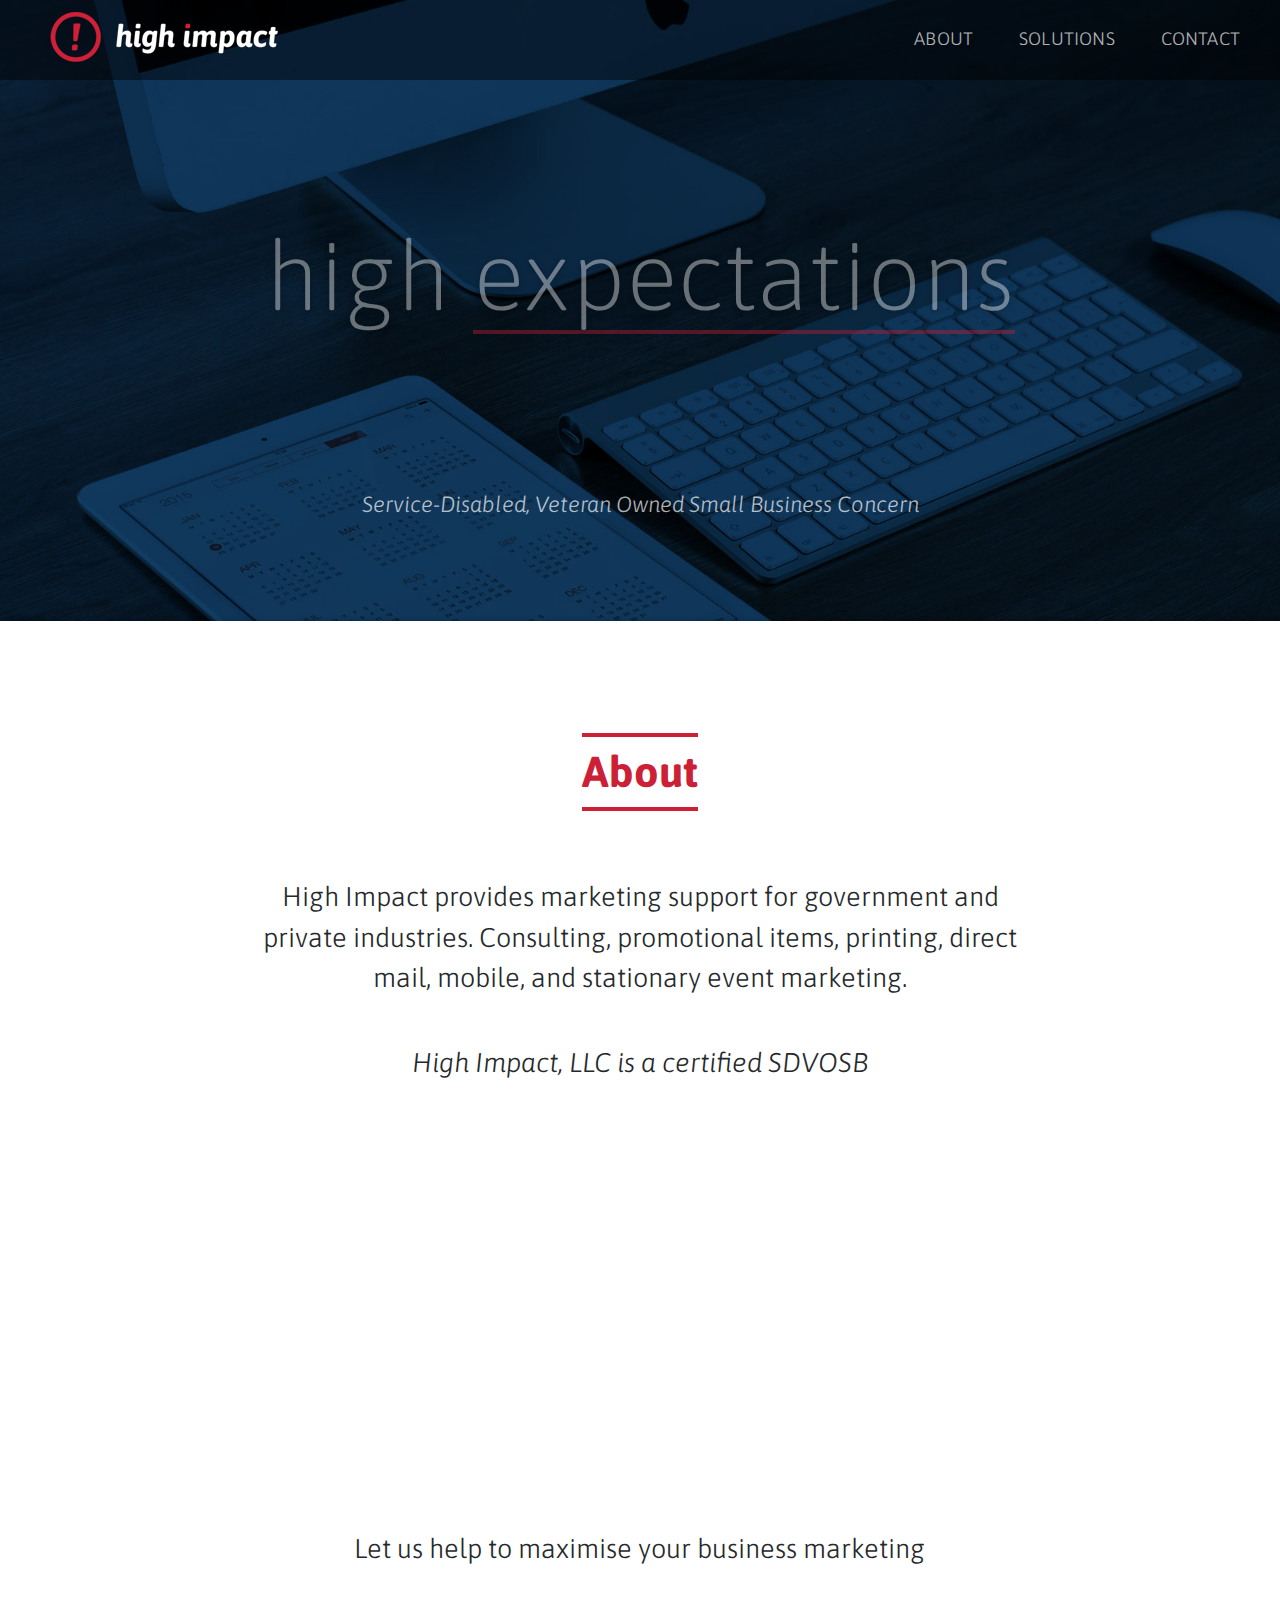
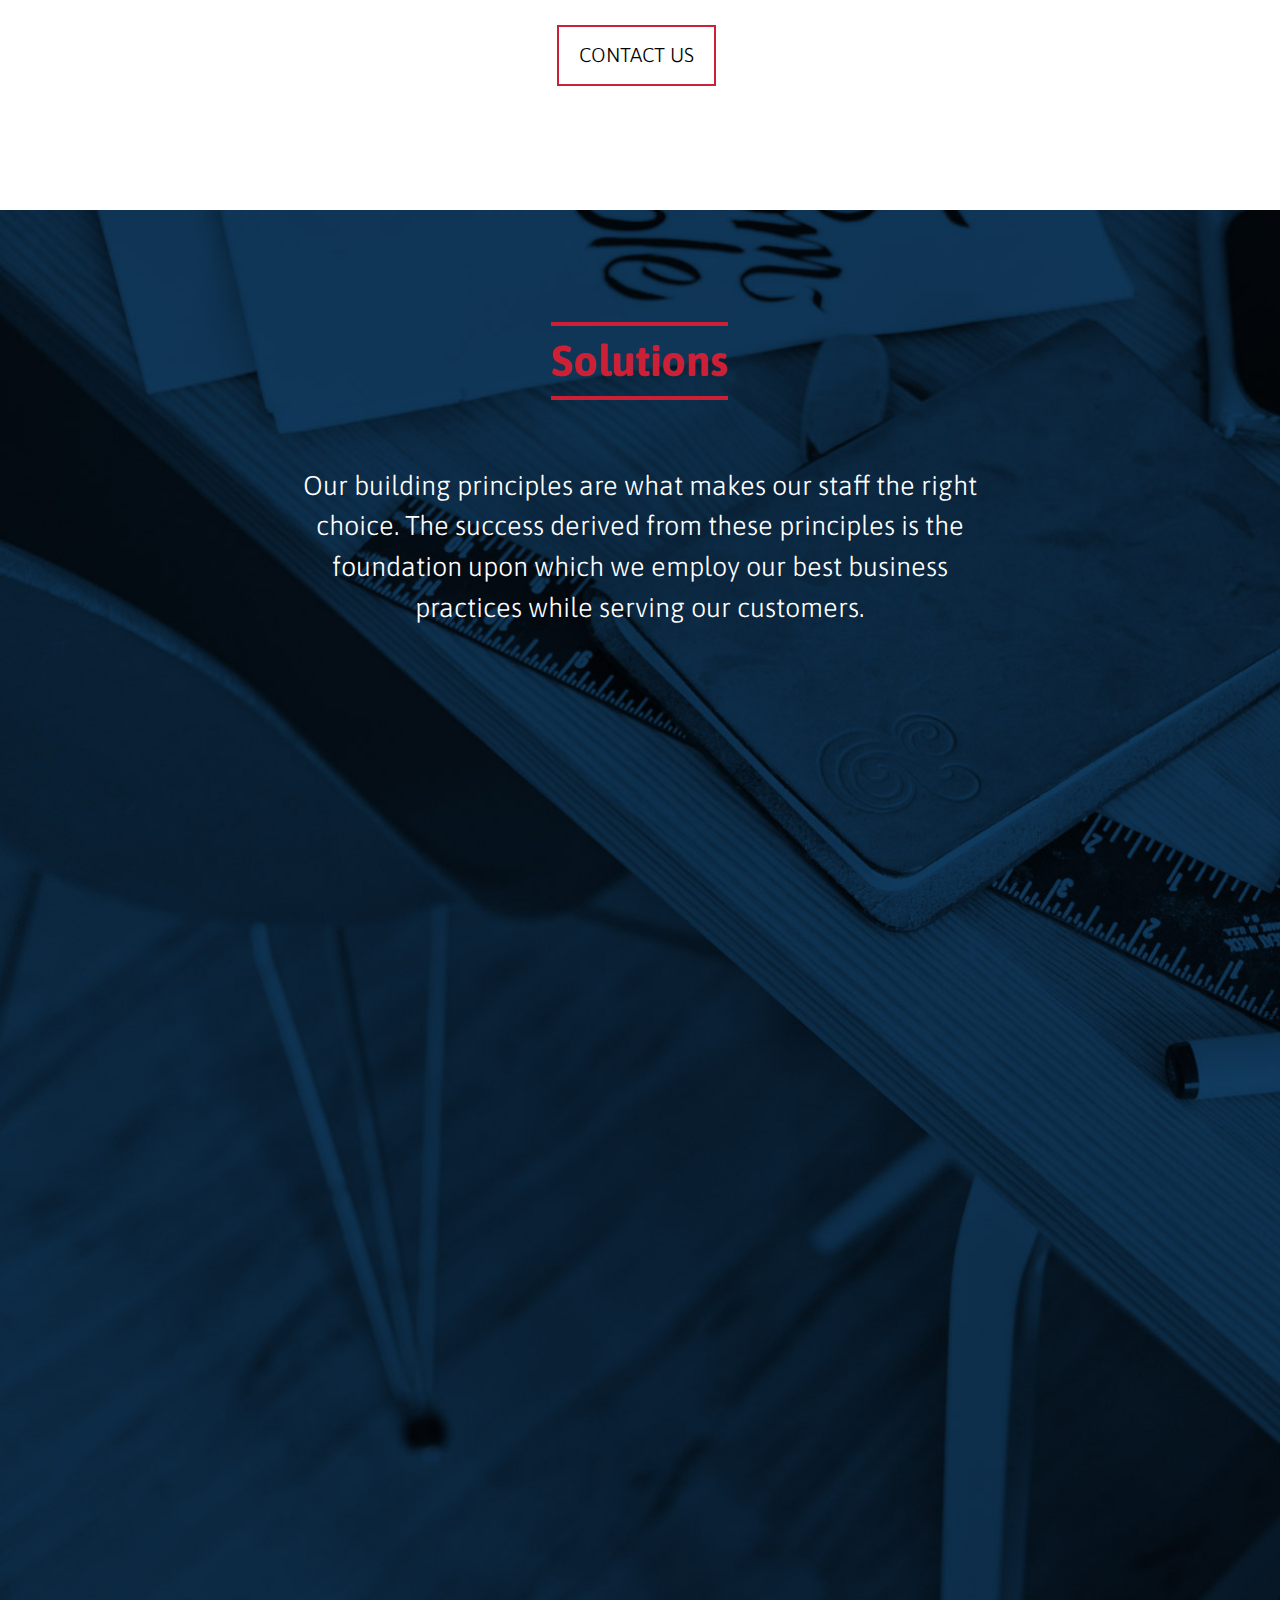
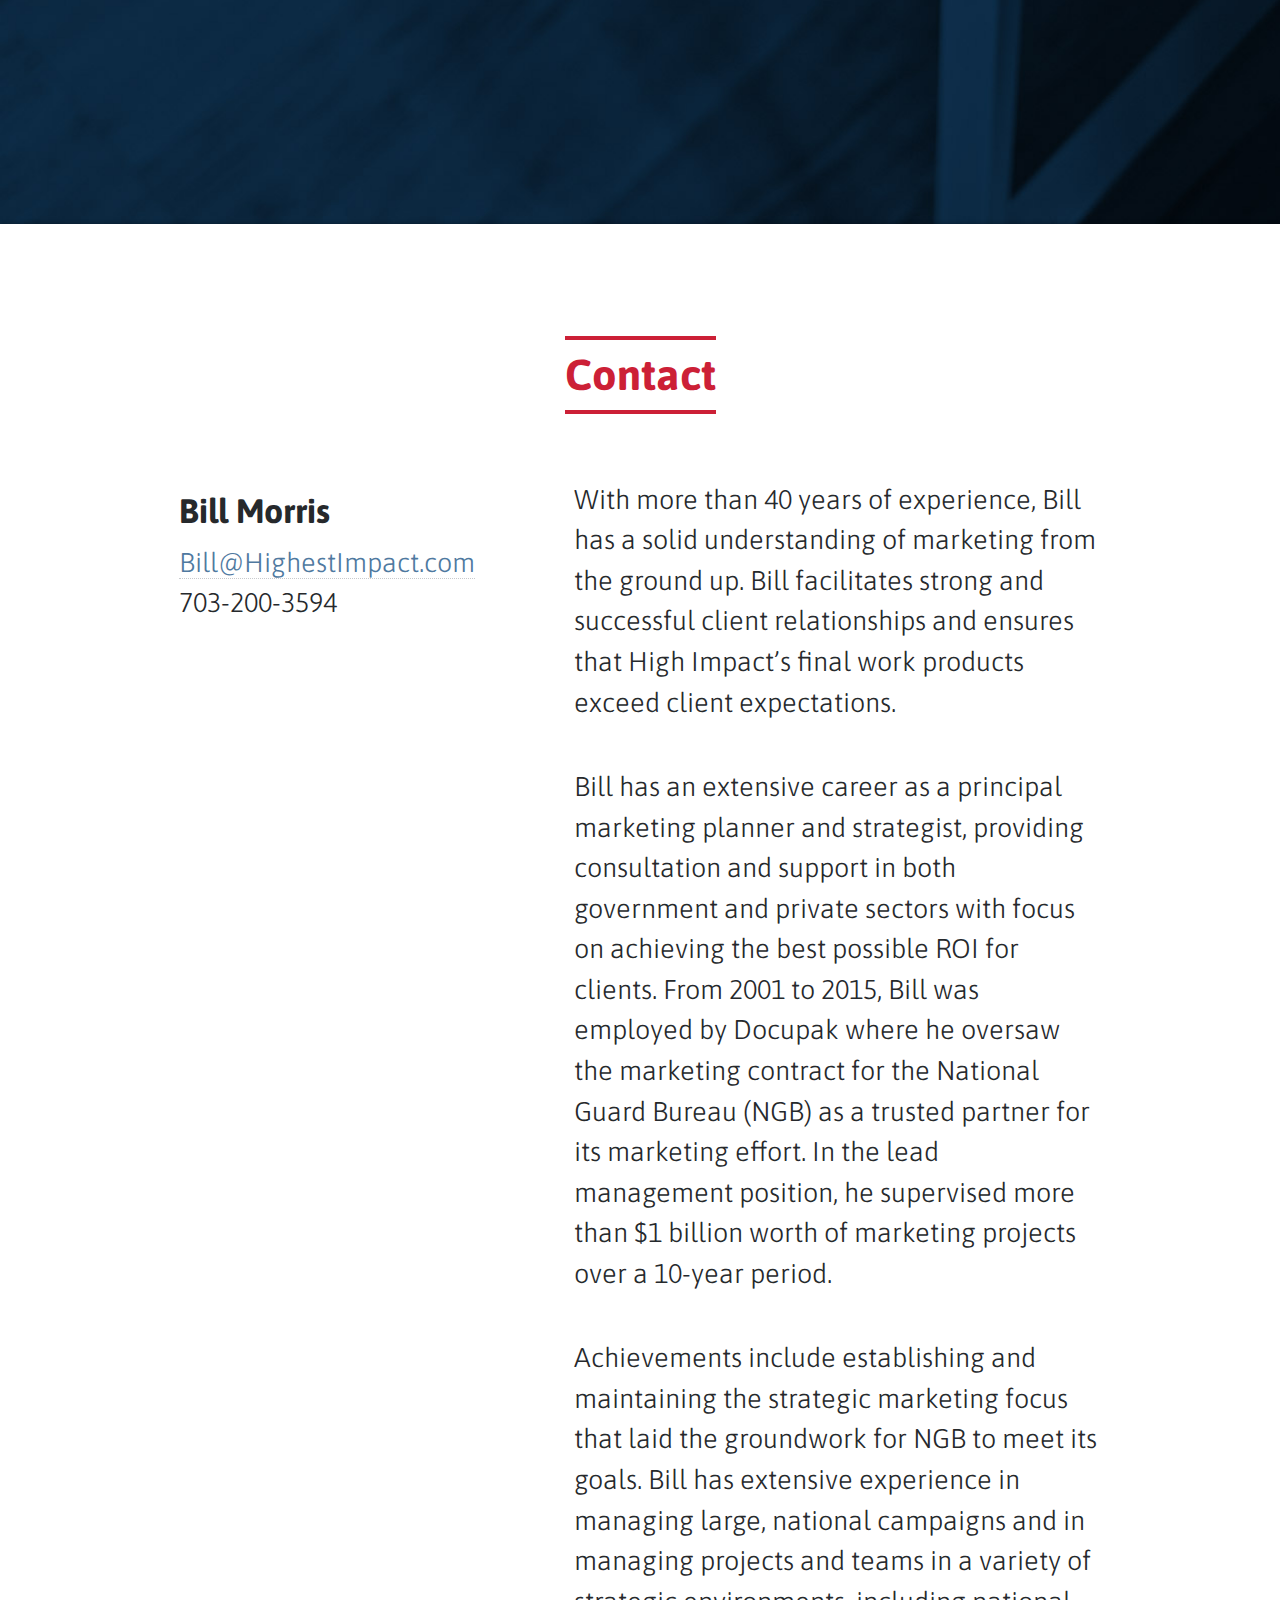
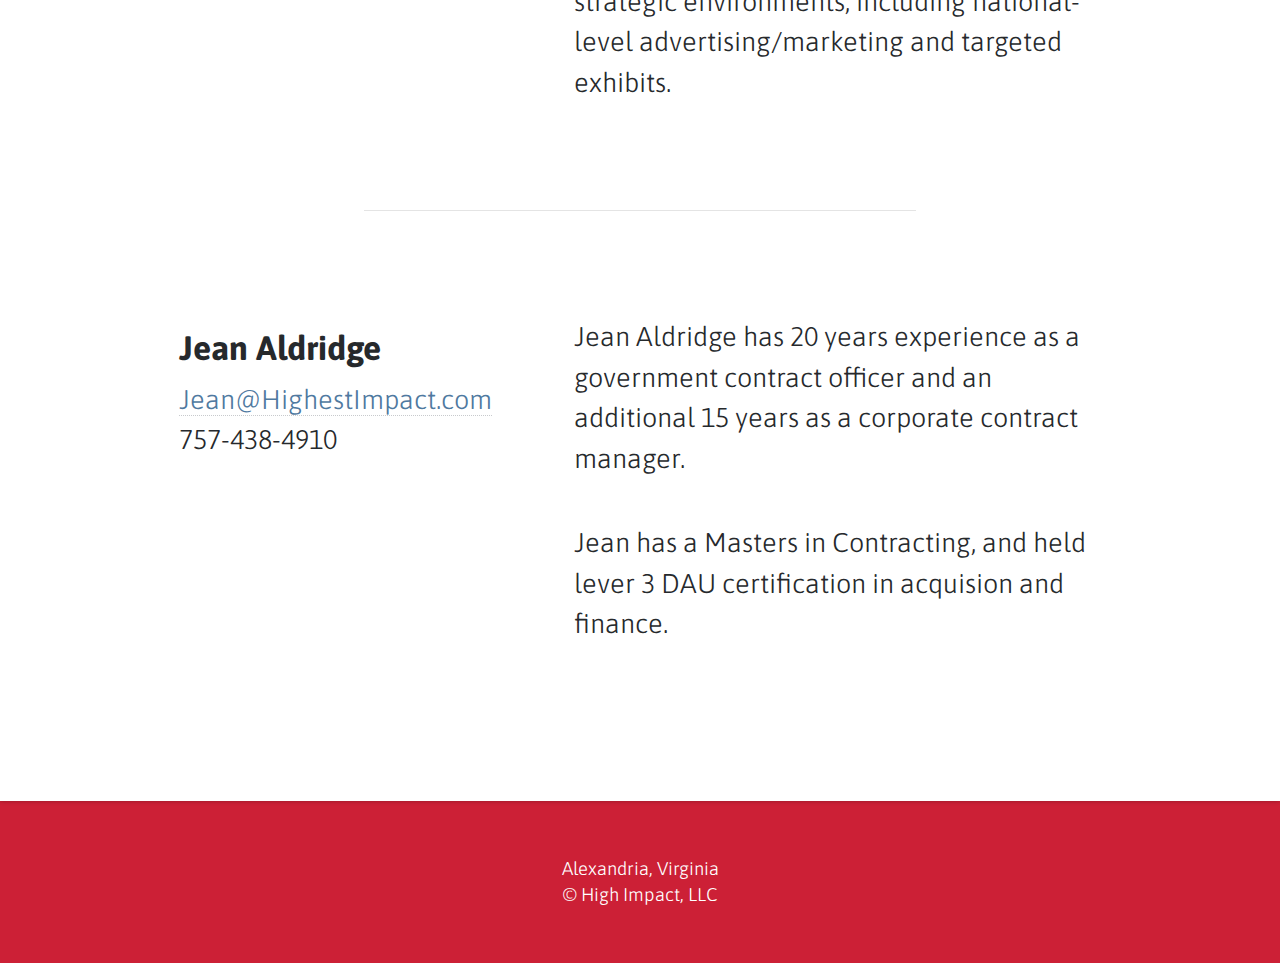
==== index.html @ 3962208c "completed site" ====
<!doctype html>
<!--[if lt IE 8]> <html class="no-js ie7 oldie" lang="en"> <![endif]-->
<!--[if IE 8]>    <html class="no-js ie8 oldie" lang="en"> <![endif]-->
<!--[if IE 9]>    <html class="no-js ie9 oldie" lang="en"> <![endif]-->
<!--[if gt IE 9]><!--> <html class="no-js" lang="en"> <!--<![endif]-->
<head>
	<meta charset="utf-8">
	<meta http-equiv="X-UA-Compatible" content="IE=edge,chrome=1">

	<title>High Impact, LLC</title>
	<meta name="description" content="">
	<meta name="author" content="">
	<meta name="viewport" content="width=device-width,initial-scale=1">

	<link rel="stylesheet" href="css/site.css">
	<link rel="stylesheet" href="http://maxcdn.bootstrapcdn.com/font-awesome/4.3.0/css/font-awesome.min.css">
	<link href='http://fonts.googleapis.com/css?family=Asap:400,400italic,700,700italic' rel='stylesheet' type='text/css'>

   <!--[if lt IE 9]>
   <script type="text/javascript" src="http://html5shim.googlecode.com/svn/trunk/html5.js"></script>
   <![endif]-->
   
</head>


<body class="banner-graphic">


<header class="banner" role="banner">
   <div id="banner-wrap">
	<h1><a href='/' class="logo-hi">High Impact, LLC</a></h1>
	<div id="nav-button"></div>
		<nav class="nav-main">
			<ul id="nav-wrap" class="inline">
            <li><a class="scrollto" href="#about">About</a></li>
            <li><a class="scrollto" href="#solutions">Solutions</a></li>
            <li><a class="scrollto" href="#contact">Contact</a></li>
         </ul>
      </nav>
   </div>
</header>


<section id="body-wrapper" class="bg-pattern">
<section id="homepage-header-image">
<section id="header-image-content" class="body-content center-text">
	<h1 data-sr="over 4.5s">
		<span class="quotes">high <span>expectations</span></span>
		<span class="quotes">high <span>value</span></span>
		<span class="quotes">high <span>quality</span></span>
		<span class="quotes">high <span>impact</span></span>
	</h1>
   <div class="row center-text">
   <h3>Service-Disabled, Veteran Owned Small Business Concern</h3>
</div>
</section>
</section>

<style>
#homepage-header-image {background-image: url("/images/homepage-bg.jpg");height:auto;background-size:cover;position:relative;min-height: 370px;}
.arrow-wrap.homepage {margin: 0 auto;position: absolute;left:0;right:0;top:auto;bottom:-2em;background:#c4634b;}
.homepage .arrow {color:#fff;}
#section-solutions {color:#fff;background:#113d62;background-image: url("/images/solutions-bg.jpg");height:auto;background-size:cover;position:relative;}
.quotes {display:none;width:100%;text-align:center;}
.quotes span {border-bottom:4px solid #cc2036;}
</style>

<section id="section-white">
<section class="body-content" id="about">
<div class="row">
	<div class="col-11 center center-text">
      <div class="row">
         <div class="col-10 center center-text">
            <h2>About</h2>
            <p>High Impact provides marketing support for government and private industries. Consulting, promotional items, printing, direct mail, mobile, and stationary event marketing.</p>
            <p><em>High Impact, LLC is a certified SDVOSB</em></p>
         </div>

         <div class="col-12 center center-text">
            <div class="row" id="homepage-spotlight-container">
               <div class="col-third-big-gutter homepage-spotlight-box"  data-sr="wait 0.2s, ease-in-out 100px">
                     <!--<img src='/images/about-1.jpg' alt='Sourcing' class="m-col-5 m-right" />-->
                     <span class="subhead-headline no-margin">Sourcing</span>
                     <p>Quickly locating the quality products you've come to expect</p>
               </div>
               <div class="col-third-big-gutter homepage-spotlight-box " data-sr="wait 0.4s, ease-in-out 100px">
                     <!--<img src='/images/about-2.jpg' alt='Printing' class="m-col-5 m-right" />-->
                     <span class="subhead-headline no-margin">Printing</span>
                     <p>Meeting your needs, from brochures to billboards, direct mail, and more</p>
               </div>
               <div class="col-third-big-gutter homepage-spotlight-box " data-sr="wait 0.6s, ease-in-out 100px">
                     <!--<img src='/images/about-3.jpg' alt='Education' class="m-col-5 m-right" />-->
                     <span class="subhead-headline no-margin">Education</span>
                     <p>Classroom instruction for leadership, security, public speaking, and more</p>
               </div>
             </div>
         </div>

         <div class="col-9 center center-text">
            <p>Let us help to maximise your business marketing</p>
            <a href='#contact' class="button scrollto">Contact Us</a>
         </div>

      </div>
</div>
</section>
</section>


<section id="section-solutions">
<section class="body-content" id="solutions">
<div class="row">
   <div class="col-11 center center-text">
      <div class="row">
         <div class="col-9 center center-text">
            <h2>Solutions</h2>
            <p>Our building principles are what makes our staff the right choice. The success derived from these principles is the foundation upon which we employ our best business practices while serving our customers.</p>
         </div>

         <div class="col-12 center center-text">
            <div class="row" id="homepage-solutions-container">
               <div class="col-third-big-gutter homepage-solutions-box" data-sr="wait 0.2s, ease-in-out">
                     <i class="fa fa-cogs"></i>
                     <span class="subhead-headline no-margin">Service</span>
                     <p>Committed to delivering the best service to our clients. We combine our energy and creativity to exceed expectations.</p>
               </div>
               <div class="col-third-big-gutter homepage-solutions-box" data-sr="wait 0.2s, ease-in-out">
                     <i class="fa fa-star"></i>
                     <span class="subhead-headline no-margin">Quality</span>
                     <p>As our next building block, High Impact stands behind all products that we deliver. </p>
               </div>
               <div class="col-third-big-gutter homepage-solutions-box" data-sr="wait 0.2s, ease-in-out">
                     <i class="fa fa-clock-o"></i>
                     <span class="subhead-headline no-margin">On Time</span>
                     <p>Timely delivery to our customers is High Impact’s pledge. If it is humanly and physically possible, we’ll get it done.</p>
               </div>
             </div>

            <div class="row" id="homepage-solutions-container">
               <div class="col-third-big-gutter homepage-solutions-box " data-sr="wait 0.2s, ease-in-out">
                     <i class="fa fa-diamond"></i>
                     <span class="subhead-headline no-margin">Value</span>
                     <p>Our customers are our partners, and we base our success on providing value beyond what is expected and demanded.</p>
               </div>
               <div class="col-third-big-gutter homepage-solutions-box " data-sr="wait 0.2s, ease-in-out">
                     <i class="fa fa-check-square-o"></i>
                     <span class="subhead-headline no-margin">Dependability</span>
                     <p>You can count on us to meet your needs professionally and with unwavering quality.</p>
               </div>
               <div class="col-third-big-gutter homepage-solutions-box " data-sr="wait 0.2s, ease-in-out">
                     <i class="fa fa-lock"></i>
                     <span class="subhead-headline no-margin">Trust</span>
                     <p>We can be trusted to get the job done right and to add value to each product.</p>
               </div>
             </div>
         </div>

      </div>
</div>
</section>
</section>



<section id="section-white">
<section class="body-content" id="contact">
<div class="row">
   <div class="col-11 center">
      <div class='row'>
            <div class="col-12 center-text"><h2 class=" center-text">Contact</h2></div>
      </div>
      <div class="row">
         <div class="col-5">
            <p><h3>Bill Morris</h3><br>
            <a href='mailto:Bill@HighestImpact.com'>Bill@HighestImpact.com</a><br>
            703-200-3594</p>
         </div>
         <div class="col-7">
            <p>With more than 40 years of experience, Bill has a solid understanding of marketing from the ground up. Bill facilitates strong and successful client relationships and ensures that High Impact’s final work products exceed client expectations.</p>

            <p>Bill has an extensive career as a principal marketing planner and strategist, providing consultation and support in both government and private sectors with focus on achieving the best possible ROI for clients. From 2001 to 2015, Bill was employed by Docupak where he oversaw the marketing contract for the National Guard Bureau (NGB) as a trusted partner for its marketing effort. In the lead management position, he supervised more than $1 billion worth of marketing projects over a 10-year period. </p>

            <p>Achievements include establishing and maintaining the strategic marketing focus that laid the groundwork for NGB to meet its goals. Bill has extensive experience in managing large, national campaigns and in managing projects and teams in a variety of strategic environments, including national-level advertising/marketing and targeted exhibits.</p>

         </div>
      </div>
	  <hr class="grey">
      <div class="row">
         <div class="col-5">
            <p><h3>Jean Aldridge</h3><br>
            <a href='mailto:Jean@HighestImpact.com'>Jean@HighestImpact.com</a><br>
            757-438-4910</p>
         </div>
         <div class="col-7">
            <p>Jean Aldridge has 20 years experience as a government contract officer and an additional 15 years as a corporate contract manager.  

            <p>Jean has a Masters in Contracting, and held lever 3 DAU certification in acquision and finance.</p>

         </div>
      </div>

</div>
</section>
</section>



<footer>
<div class="footer-content">

<div class="row">
	<div class='col-12 center center-text'>
		Alexandria, Virginia<br>&copy; High Impact, LLC
	</div>
</div>

</div>
</footer>

<noscript>
   <div class='blue-box'>For the best experience, please enable javascript.</div>
</noscript>

<script src="//ajax.googleapis.com/ajax/libs/jquery/2.1.0/jquery.min.js"></script>
<script type="text/javascript" src="scripts/global.js"></script>
<script type="text/javascript" src="scripts/scrollReveal.min.js"></script>


<!--[if lt IE 9]>
<script type="text/javascript" src="scripts/matchMedia-IE9.js"></script>
<![endif]-->

<script type="text/javascript">
var config = {reset:  false,vFactor: 0.6}
window.sr = new scrollReveal(config);

$.fn.setAllToMaxHeight = function(){
return this.height( Math.max.apply(this, $.map( this , function(e){ return $(e).height() }) ) );}

$(document).ready(function(){

	//if($(window).width() > 800){

		$(window).load(function() {
			$('#homepage-spotlight-container > .homepage-spotlight-box').setAllToMaxHeight();
			$('#homepage-solutions-container > .homepage-solutions-box').setAllToMaxHeight();
		});

		$(window).resize(function() {
			$('#homepage-spotlight-container > .homepage-spotlight-box').css('height','auto');
			$('#homepage-spotlight-container > .homepage-solutions-box').css('height','auto');
			$('#homepage-spotlight-container > .homepage-spotlight-box').setAllToMaxHeight();
			$('#homepage-solutions-container > .homepage-solutions-box').setAllToMaxHeight();
		});
	//};


});
(function() {

var quotes = $(".quotes");
var quoteIndex = -1;

function showNextQuote() {
    ++quoteIndex;
    quotes.eq(quoteIndex % quotes.length)
        .fadeIn(2000).css("display","inline-block")
        .delay(2000)
        .fadeOut(2000, showNextQuote);
}

showNextQuote();

})();
</script>

</body></html>
---- css/site.css ----
@charset "UTF-8";
/*! normalize.css v3.0.2 | MIT License | git.io/normalize */
/** 1. Set default font family to sans-serif. 2. Prevent iOS text size adjust after orientation change, without disabling user zoom. */
html { font-family: 'Asap',helvetica, sans-serif; /* 1 */ -ms-text-size-adjust: 100%; /* 2 */ -webkit-text-size-adjust: 100%; /* 2 */ font-size: 1em; line-height: 1.625em; font-weight: 300; color: #26292C; -webkit-font-smoothing: antialiased; }

/** Remove default margin. */
body { margin: 0; background: #FFF; overflow-x: hidden; }

/* HTML5 display definitions ========================================================================== */
/** Correct `block` display not defined for any HTML5 element in IE 8/9. Correct `block` display not defined for `details` or `summary` in IE 10/11 and Firefox. Correct `block` display not defined for `main` in IE 11. */
article, aside, details, figcaption, figure, footer, header, hgroup, main, menu, nav, section, summary { display: block; }

/** 1. Correct `inline-block` display not defined in IE 8/9. 2. Normalize vertical alignment of `progress` in Chrome, Firefox, and Opera. */
audio, canvas, progress, video { display: inline-block; /* 1 */ vertical-align: baseline; /* 2 */ }

/** Prevent modern browsers from displaying `audio` without controls. Remove excess height in iOS 5 devices. */
audio:not([controls]) { display: none; height: 0; }

/** Address `[hidden]` styling not present in IE 8/9/10. Hide the `template` element in IE 8/9/11, Safari, and Firefox < 22. */
[hidden], template { display: none; }

/* Links ========================================================================== */
/** Remove the gray background color from active links in IE 10. */
a { background-color: transparent; }

/** Improve readability when focused and also mouse hovered in all browsers. */
a:active, a:hover { outline: 0; }

/* Text-level semantics ========================================================================== */
/** Address styling not present in IE 8/9/10/11, Safari, and Chrome. */
abbr[title] { border-bottom: 1px dotted; }

/** Address style set to `bolder` in Firefox 4+, Safari, and Chrome. */
b, strong { font-weight: bold; }

/** Address styling not present in Safari and Chrome. */
dfn { font-style: italic; }

/** Address variable `h1` font-size and margin within `section` and `article` contexts in Firefox 4+, Safari, and Chrome. */
h1 { font-size: 2em; margin: 0.67em 0; }

/** Address styling not present in IE 8/9. */
mark { background: #ff0; color: #000; }

/** Address inconsistent and variable font size in all browsers. */
small { font-size: 80%; }

/** Prevent `sub` and `sup` affecting `line-height` in all browsers. */
sub, sup { font-size: 75%; line-height: 0; position: relative; vertical-align: baseline; }

sup { top: -0.5em; }

sub { bottom: -0.25em; }

/* Embedded content ========================================================================== */
/** Remove border when inside `a` element in IE 8/9/10. */
img { border: 0; }

/** Correct overflow not hidden in IE 9/10/11. */
svg:not(:root) { overflow: hidden; }

/* Grouping content ========================================================================== */
/** Address margin not present in IE 8/9 and Safari. */
figure { margin: 1em 40px; }

/** Address differences between Firefox and other browsers. */
hr { -moz-box-sizing: content-box; box-sizing: content-box; height: 0; }

/** Contain overflow in all browsers. */
pre { overflow: auto; }

/** Address odd `em`-unit font size rendering in all browsers. */
code, kbd, pre, samp { font-family: monospace, monospace; font-size: 1em; }

/* Forms ========================================================================== */
/** Known limitation: by default, Chrome and Safari on OS X allow very limited styling of `select`, unless a `border` property is set. */
/** 1. Correct color not being inherited. Known issue: affects color of disabled elements. 2. Correct font properties not being inherited. 3. Address margins set differently in Firefox 4+, Safari, and Chrome. */
button, input, optgroup, select, textarea { color: inherit; /* 1 */ font: inherit; /* 2 */ margin: 0; /* 3 */ }

/** Address `overflow` set to `hidden` in IE 8/9/10/11. */
button { overflow: visible; }

/** Address inconsistent `text-transform` inheritance for `button` and `select`. All other form control elements do not inherit `text-transform` values. Correct `button` style inheritance in Firefox, IE 8/9/10/11, and Opera. Correct `select` style inheritance in Firefox. */
button, select { text-transform: none; }

/** 1. Avoid the WebKit bug in Android 4.0.* where (2) destroys native `audio` and `video` controls. 2. Correct inability to style clickable `input` types in iOS. 3. Improve usability and consistency of cursor style between image-type `input` and others. */
button, html input[type="button"], input[type="reset"], input[type="submit"] { -webkit-appearance: button; /* 2 */ cursor: pointer; /* 3 */ }

/** Re-set default cursor for disabled elements. */
button[disabled], html input[disabled] { cursor: default; }

/** Remove inner padding and border in Firefox 4+. */
button::-moz-focus-inner, input::-moz-focus-inner { border: 0; padding: 0; }

/** Address Firefox 4+ setting `line-height` on `input` using `!important` in the UA stylesheet. */
input { line-height: normal; }

/** It's recommended that you don't attempt to style these elements. Firefox's implementation doesn't respect box-sizing, padding, or width.  1. Address box sizing set to `content-box` in IE 8/9/10. 2. Remove excess padding in IE 8/9/10. */
input[type="checkbox"], input[type="radio"] { box-sizing: border-box; /* 1 */ padding: 0; /* 2 */ }

/** Fix the cursor style for Chrome's increment/decrement buttons. For certain `font-size` values of the `input`, it causes the cursor style of the decrement button to change from `default` to `text`. */
input[type="number"]::-webkit-inner-spin-button, input[type="number"]::-webkit-outer-spin-button { height: auto; }

/** 1. Address `appearance` set to `searchfield` in Safari and Chrome. 2. Address `box-sizing` set to `border-box` in Safari and Chrome (include `-moz` to future-proof). */
input[type="search"] { -webkit-appearance: textfield; /* 1 */ -moz-box-sizing: content-box; -webkit-box-sizing: content-box; /* 2 */ box-sizing: content-box; }

/** Remove inner padding and search cancel button in Safari and Chrome on OS X. Safari (but not Chrome) clips the cancel button when the search input has padding (and `textfield` appearance). */
input[type="search"]::-webkit-search-cancel-button, input[type="search"]::-webkit-search-decoration { -webkit-appearance: none; }

/** Define consistent border, margin, and padding. */
fieldset { border: 1px solid #c0c0c0; margin: 0 2px; padding: 0.35em 0.625em 0.75em; }

/** 1. Correct `color` not being inherited in IE 8/9/10/11. 2. Remove padding so people aren't caught out if they zero out fieldsets. */
legend { border: 0; /* 1 */ padding: 0; /* 2 */ }

/** Remove default vertical scrollbar in IE 8/9/10/11. */
textarea { overflow: auto; }

/** Don't inherit the `font-weight` (applied by a rule above). NOTE: the default cannot safely be changed in Chrome and Safari on OS X. */
optgroup { font-weight: bold; }

/* Tables ========================================================================== */
/** Remove most spacing between table cells. */
table { border-collapse: collapse; border-spacing: 0; }

td, th { padding: 0; text-align: left; }

a { color: #4F79A0; outline: 0 none; text-decoration: none; transition: all 0.25s ease-in-out 0s; }

h1 { font-size: 3.625em; font-weight: 300; line-height: 1.155555556em; margin-top: 0.28888889em; margin-bottom: 0.28888889em; }

h2 { font-size: 2.188em; line-height: 1.019607844em; margin-top: 1.01960784em; margin-bottom: 0.50980392em; font-weight: 300; }

h3 { font-size: 1.45em; line-height: 1.857142858em; margin-top: 0.92857143em; margin-bottom: 0.92857143em; }

h4 { font-size: 1.25em; line-height: 1.857142858em; margin-top: 0.92857143em; margin-bottom: 0.92857143em; }

p, ul, ol, pre, table, blockquote { margin-top: 1.625em; margin-bottom: 1.625em; }

/* Sanitation */
hr { border: 1px solid; margin: -1px 0; }

ul ul, ol ol, ul ol, ol ul { margin-top: 0; margin-bottom: 0; }

b, strong, em, small, code { line-height: 1; }

sup, sub { vertical-align: baseline; position: relative; top: -0.4em; }

sub { top: 0.4em; }

img { width: 100%; }

/* Grid System ===========
 margin = 20/7 = 2.8571% column = 40/7 = 5.7142%
*/
* { -webkit-box-sizing: border-box; -moz-box-sizing: border-box; box-sizing: border-box; }

*:before, *:after { -webkit-box-sizing: border-box; -moz-box-sizing: border-box; box-sizing: border-box; }

.wrap { font-size: 0; }

.wrap > * { position: relative; min-height: 1px; vertical-align: top; font-size: 1rem; }

/* Clearfix ========
*/
.row { *zoom: 1; }

.row:before, .row:after { display: table; content: " "; }

.row:after { clear: both; }

.wrap { margin: 0 auto; width: 96%; }

/*For testing only*/
@media only screen and (min-width: 768px) { .wrap { max-width: 1140px; }
  [class*="col-"] { position: relative; float: left; margin-left: 2.8571%; min-height: 1px; }
  [class*="col-"]:first-child { margin-left: 0; }
  .row .m-row [class*="col-"]:first-child { margin-left: 2.8571%; }
  .m-row:first-child [class*="col-"]:first-child { margin-left: 0; }
  .col-1 { width: 5.7142%; *width: 5.6491%; }
  .col-2 { width: 14.2857%; *width: 14.2206%; }
  .col-3 { width: 22.8571%; *width: 22.792%; }
  .col-4 { width: 31.4285%; *width: 31.3634%; }
  .col-5 { width: 40%; *width: 39.9349%; }
  .col-6 { width: 48.5714%; *width: 48.5063%; }
  .col-7 { width: 57.1428%; *width: 57.0777%; }
  .col-8 { width: 65.7142%; *width: 65.6491%; }
  .col-9 { width: 74.2857%; *width: 74.2206%; }
  .col-10 { width: 82.8571%; *width: 82.792%; }
  .col-11 { width: 91.4285%; *width: 91.3634%; }
  .col-12 { width: 100%; *width: 99.9349%; }
  /* .col-13 can only be used with .left-[1,2,3] or .right-[1,2,3] .col-14 can only be used with .left-[2,3] or .right-[2,3] .col-15 can only be used with .left-3 or .right-3 */
  .col-13 { width: 108.5714%; *width: 108.5063%; }
  .col-14 { width: 117.1428%; *width: 117.0777%; }
  .col-15 { width: 125.7142%; *width: 125.6491%; }
  .col-1 > .left-1 { margin-left: -150%; }
  .col-1 > .right-1 { margin-right: -150%; }
  .col-2 > .left-1 { margin-left: -60%; }
  .col-2 > .right-1 { margin-right: -60%; }
  .col-3 > .left-1 { margin-left: -37.5%; }
  .col-3 > .right-1 { margin-right: -37.5%; }
  .col-4 > .left-1 { margin-left: -27.2727%; }
  .col-4 > .right-1 { margin-right: -27.2727%; }
  .col-5 > .left-1 { margin-left: -21.4285%; }
  .col-5 > .right-1 { margin-right: -21.4285%; }
  .col-6 > .left-1 { margin-left: -17.6470%; }
  .col-6 > .right-1 { margin-right: -17.6470%; }
  .col-7 > .left-1 { margin-left: -15%; }
  .col-7 > .right-1 { margin-right: -15%; }
  .col-8 > .left-1 { margin-left: -13.0434%; }
  .col-8 > .right-1 { margin-right: -13.0434%; }
  .col-9 > .left-1 { margin-left: -11.5384%; }
  .col-9 > .right-1 { margin-right: -11.5384%; }
  .col-10 > .left-1 { margin-left: -10.3448%; }
  .col-10 > .right-1 { margin-right: -10.3448%; }
  .col-11 > .left-1 { margin-left: -9.375%; }
  .col-11 > .right-1 { margin-right: -9.375%; }
  .col-1 > .left-2 { margin-left: -300%; }
  .col-1 > .right-2 { margin-right: -300%; }
  .col-2 > .left-2 { margin-left: -120%; }
  .col-2 > .right-2 { margin-right: -120%; }
  .col-3 > .left-2 { margin-left: -75%; }
  .col-3 > .right-2 { margin-right: -75%; }
  .col-4 > .left-2 { margin-left: -54.5454%; }
  .col-4 > .right-2 { margin-right: -54.5454%; }
  .col-5 > .left-2 { margin-left: -42.8571%; }
  .col-5 > .right-2 { margin-right: -42.8571%; }
  .col-6 > .left-2 { margin-left: -35.2941%; }
  .col-6 > .right-2 { margin-right: -35.2941%; }
  .col-7 > .left-2 { margin-left: -30%; }
  .col-7 > .right-2 { margin-right: -30%; }
  .col-8 > .left-2 { margin-left: -26.0869%; }
  .col-8 > .right-2 { margin-right: -26.0869%; }
  .col-9 > .left-2 { margin-left: -23.0769%; }
  .col-9 > .right-2 { margin-right: -23.0769%; }
  .col-10 > .left-2 { margin-left: -20.6896%; }
  .col-10 > .right-2 { margin-right: -20.6896%; }
  .col-1 > .left-3 { margin-left: -450%; }
  .col-1 > .right-3 { margin-right: -450%; }
  .col-2 > .left-3 { margin-left: -180%; }
  .col-2 > .right-3 { margin-right: -180%; }
  .col-3 > .left-3 { margin-left: -112.5%; }
  .col-3 > .right-3 { margin-right: -112.5%; }
  .col-4 > .left-3 { margin-left: -81.8181%; }
  .col-4 > .right-3 { margin-right: -81.8181%; }
  .col-5 > .left-3 { margin-left: -64.2857%; }
  .col-5 > .right-3 { margin-right: -64.2857%; }
  .col-6 > .left-3 { margin-left: -52.9411%; }
  .col-6 > .right-3 { margin-right: -52.9411%; }
  .col-7 > .left-3 { margin-left: -45%; }
  .col-7 > .right-3 { margin-right: -45%; }
  .col-8 > .left-3 { margin-left: -39.1304%; }
  .col-8 > .right-3 { margin-right: -39.1304%; }
  .col-9 > .left-3 { margin-left: -34.6153%; }
  .col-9 > .right-3 { margin-right: -34.6153%; }
  .left-0 { margin-left: 0; }
  /* do not condense to [class*="left-"] */
  .left-0, .left-1, .left-2, .left-3 { margin-right: 2.8571%; }
  /* do not condense to [class*="right-"] */
  .right-0, .right-1, .right-2, .right-3 { float: right; margin-left: 2.8571% !important; }
  .offset-1 { margin-left: 11.4286%; *margin-left: 11.3635%; }
  .offset-2 { margin-left: 20%; *margin-left: 19.9349%; }
  .offset-3 { margin-left: 28.5714%; *margin-left: 28.5063%; }
  .offset-4 { margin-left: 37.1429%; *margin-left: 37.0778%; }
  .offset-5 { margin-left: 45.7143%; *margin-left: 45.6492%; }
  .offset-6 { margin-left: 54.2857%; *margin-left: 54.2206%; }
  .offset-7 { margin-left: 62.8571%; *margin-left: 62.7920%; }
  .offset-8 { margin-left: 71.4286%; *margin-left: 71.3635%; }
  .offset-9 { margin-left: 80%; *margin-left: 79.9349%; }
  .offset-10 { margin-left: 88.5714%; *margin-left: 88.5063%; }
  .offset-1:first-child { margin-left: 8.5714%; *margin-left: 8.5063%; }
  .offset-2:first-child { margin-left: 17.1429%; *margin-left: 17.0778%; }
  .offset-3:first-child { margin-left: 25.7143%; *margin-left: 25.6492%; }
  .offset-4:first-child { margin-left: 34.2857%; *margin-left: 34.2206%; }
  .offset-5:first-child { margin-left: 42.8571%; *margin-left: 42.7920%; }
  .offset-6:first-child { margin-left: 51.4286%; *margin-left: 51.3635%; }
  .offset-7:first-child { margin-left: 60%; *margin-left: 59.9349%; }
  .offset-8:first-child { margin-left: 68.5714%; *margin-left: 68.5063%; }
  .offset-9:first-child { margin-left: 77.1429%; *margin-left: 77.0778%; }
  .offset-10:first-child { margin-left: 85.7143%; *margin-left: 85.6492%; }
  .offset-11:first-child { margin-left: 94.2857%; *margin-left: 94.2206%; }
  .hide-col { display: none; }
  .hide-col:first-child + [class*="col-"] { margin-left: 0; }
  .hide-col:first-child + .hide-col + [class*="col-"] { margin-left: 0; }
  [class*="col-"].center { display: block; float: none; margin-right: auto; margin-left: auto !important; }
  .col-third-big-gutter { margin-left: 5%; width: 30%; }
  .col-two-third-big-gutter { margin-left: 5%; width: 65%; }
  .col-half-big-gutter { margin-left: 5%; width: 47%; }
  /*For testing only*/ }
@media only screen and (min-width: 768px) and (max-width: 990px) { [class*="t-col-"] { position: relative; float: left; margin-left: 2.8571%; min-height: 1px; }
  .t-row { *zoom: 1; }
  .t-row:before, .t-row:after { display: table; content: " "; }
  .t-row:after { clear: both; }
  .t-row .row { *zoom: normal; }
  .t-row .row:before, .t-row .row:after { content: none; }
  [class*="t-col-"]:first-child { margin-left: 0; }
  .t-row .row [class*="t-col-"]:first-child { margin-left: 2.8571%; }
  .row:first-child [class*="t-col-"]:first-child { margin-left: 0; }
  .t-col-1 { width: 5.7142%; }
  .t-col-2 { width: 14.2857%; }
  .t-col-3 { width: 22.8571%; }
  .t-col-4 { width: 31.4285%; }
  .t-col-5 { width: 40%; }
  .t-col-6 { width: 48.5714%; }
  .t-col-7 { width: 57.1428%; }
  .t-col-8 { width: 65.7142%; }
  .t-col-9 { width: 74.2857%; }
  .t-col-10 { width: 82.8571%; }
  .t-col-11 { width: 91.4285%; }
  .t-col-12 { width: 100%; }
  .t-offset-1 { margin-left: 11.4286%; }
  .t-offset-2 { margin-left: 20%; }
  .t-offset-3 { margin-left: 28.5714%; }
  .t-offset-4 { margin-left: 37.1429%; }
  .t-offset-5 { margin-left: 45.7143%; }
  .t-offset-6 { margin-left: 54.2857%; }
  .t-offset-7 { margin-left: 62.8571%; }
  .t-offset-8 { margin-left: 71.4286%; }
  .t-offset-9 { margin-left: 80%; }
  .t-offset-10 { margin-left: 88.5714%; }
  .t-offset-1:first-child { margin-left: 8.5714%; }
  .t-offset-2:first-child { margin-left: 17.1429%; }
  .t-offset-3:first-child { margin-left: 25.7143%; }
  .t-offset-4:first-child { margin-left: 34.2857%; }
  .t-offset-5:first-child { margin-left: 42.8571%; }
  .t-offset-6:first-child { margin-left: 51.4286%; }
  .t-offset-7:first-child { margin-left: 60%; }
  .t-offset-8:first-child { margin-left: 68.5714%; }
  .t-offset-9:first-child { margin-left: 77.1429%; }
  .t-offset-10:first-child { margin-left: 85.7143%; }
  .t-offset-11:first-child { margin-left: 94.2857%; }
  [class*="t-left"] { margin-right: 2.8571%; margin-left: 0; }
  [class*="t-right"] { float: right; margin-left: 2.8571% !important; }
  .hide-t-col { display: none; }
  .hide-t-col:first-child + [class*="t-col-"] { margin-left: 0; }
  .hide-t-col:first-child + .hide-t-col + [class*="t-col-"] { margin-left: 0; }
  [class*="t-col-"].t-center { display: block; float: none; margin-right: auto; margin-left: auto !important; } }
@media only screen and (max-width: 767px) { /* Typography for mobile   If you want the same font size on mobile & desktop you can delete everything from here...  */
  body { font-size: 75%; line-height: 1.5715; }
  .no-break, .indent, p, pre, dl, menu, ol, ul, address, blockquote, figure, table, table caption { margin-bottom: 1.5715em; }
  h1, .h1 { font-size: 2.5715em; line-height: 1.2223em; }
  h2, .h2 { font-size: 2.1429em; line-height: 1.3em; margin-bottom: 0.7334em; }
  h3, .h3 { font-size: 1.5em; margin-bottom: 1.0477em; line-height: 1.5477em; }
  h4, .h4 { font-size: 1.2143em; margin-bottom: 1.2942em; line-height: 1.2942em; }
  h5, .h5 { font-size: 0.8572em; margin-bottom: 1.8334em; line-height: 1.8334em; }
  h6, .h6 { font-size: 0.7143em; line-height: 1.1em; margin-bottom: 1.1em; }
  .fineprint { font-size: 0.5715em; line-height: 1.375em; margin-bottom: 1.375em; }
  span.initialx3 strong { line-height: 0.88em; }
  p span.iconfont { font-size: 1.2858em; }
  p.halfgap { margin: 0 0 -0.7858em 0; }
  blockquote { margin: 0 0 1.5715em 0; }
  blockquote .source { margin-top: -0.7858em; margin-bottom: 2.3572em; }
  figcaption { margin-top: -0.6667em; font-size: 0.8572em; line-height: 1.3334em; margin-bottom: 0.8334em; }
  figcaption:before { font-size: 1.1667em; }
  img { margin-top: 0.3572em; margin-bottom: 0.7142em; }
  hr { margin: 0 0 1.4285em 0; }
  /* ...to here. */
  .no-break > p + [class*="col-"], .no-break > p + .row, .indent > p + [class*="col-"], .indent > p + .row { margin-top: 1.2858em; /* 1. */ }
  .m-no-break, .m-indent { margin-bottom: 1.2858em; /* 2. */ }
  .m-no-break > p { display: inline; }
  .m-break, .m-no-indent, .m-no-break > p, .m-indent > p { margin-bottom: 0; }
  .m-no-break > p + [class*="m-col-"], .m-no-break > p + .row, .m-indent > p + [class*="m-col-"], .m-indent > p + .row { margin-top: 1.2858em; /* 3. */ }
  .m-indent > p + p { text-indent: 2.5em; }
  .m-break > p, .m-no-indent > p { display: block; margin-bottom: 1.2858em; /* 4. */ text-indent: 0 !important; }
  /* Change the four 1.2858em margins to 1.5295em margins if you are  using the same font size on mobile & desktop.    */
  .m-break > p + [class*="col-"], .m-break > p + .row, .m-no-indent > p + [class*="col-"], .m-no-indent > p + .row { margin-top: 0; }
  [class*="col-"] { width: 100%; position: relative; }
  [class*="m-col-"] { position: relative; float: left; margin-left: 2.8571%; min-height: 1px; }
  .m-row { *zoom: 1; }
  .m-row:before, .m-row:after { display: table; content: " "; }
  .m-row:after { clear: both; }
  /* "*zoom: normal" & "content: none" will un-do the clearfix from .row */
  .m-row .row { *zoom: normal; }
  .m-row .row:before, .m-row .row:after { content: none; }
  [class*="m-col-"]:first-child { margin-left: 0; }
  .m-row .row [class*="m-col-"]:first-child { margin-left: 2.8571%; }
  .row:first-child [class*="m-col-"]:first-child { margin-left: 0; }
  .m-col-1 { width: 5.7142%; }
  .m-col-2 { width: 14.2857%; }
  .m-col-3 { width: 22.8571%; }
  .m-col-4 { width: 31.4285%; }
  .m-col-5 { width: 40%; }
  .m-col-6 { width: 48.5714%; }
  .m-col-7 { width: 57.1428%; }
  .m-col-8 { width: 65.7142%; }
  .m-col-9 { width: 74.2857%; }
  .m-col-10 { width: 82.8571%; }
  .m-col-11 { width: 91.4285%; }
  .m-col-12 { width: 100%; }
  .m-offset-1 { margin-left: 11.4286%; }
  .m-offset-2 { margin-left: 20%; }
  .m-offset-3 { margin-left: 28.5714%; }
  .m-offset-4 { margin-left: 37.1429%; }
  .m-offset-5 { margin-left: 45.7143%; }
  .m-offset-6 { margin-left: 54.2857%; }
  .m-offset-7 { margin-left: 62.8571%; }
  .m-offset-8 { margin-left: 71.4286%; }
  .m-offset-9 { margin-left: 80%; }
  .m-offset-10 { margin-left: 88.5714%; }
  .m-offset-1:first-child { margin-left: 8.5714%; }
  .m-offset-2:first-child { margin-left: 17.1429%; }
  .m-offset-3:first-child { margin-left: 25.7143%; }
  .m-offset-4:first-child { margin-left: 34.2857%; }
  .m-offset-5:first-child { margin-left: 42.8571%; }
  .m-offset-6:first-child { margin-left: 51.4286%; }
  .m-offset-7:first-child { margin-left: 60%; }
  .m-offset-8:first-child { margin-left: 68.5714%; }
  .m-offset-9:first-child { margin-left: 77.1429%; }
  .m-offset-10:first-child { margin-left: 85.7143%; }
  .m-offset-11:first-child { margin-left: 94.2857%; }
  [class*="m-left"] { margin-right: 2.8571%; margin-left: 0; }
  [class*="m-right"] { float: right; margin-left: 2.8571% !important; }
  .hide-m-col { display: none; }
  .hide-m-col:first-child + [class*="m-col-"] { margin-left: 0; }
  .hide-m-col:first-child + .hide-m-col + [class*="m-col-"] { margin-left: 0; }
  [class*="m-col-"].m-center { display: block; float: none; margin-right: auto; margin-left: auto !important; }
  aside[class*="left-"], aside[class*="right-"] { border: 0; } }
html { box-sizing: border-box; transition: all 0.3s ease-in-out 0s; }

/*-----------------------/
	Header styles
/-----------------------*/
.ie9 .banner-graphic header.fixed { background: #000; }

.ie9 #homepage-header-image:before, .ie9 #header-image:before, .ie9 #header-image-small:before { background: rgba(44, 56, 67, 0.4); }

.ie9 header, ie9 .body-content-box { box-shadow: 0 0 4px 0 #9D9D9D0; }

.ie8 #header-image #header-image-content.homepage h1:before { background: rgba(0, 0, 0, 0.5); bottom: -10px; content: " "; left: -20px; position: absolute; right: -20px; top: -10px; z-index: -1; }

.ie9 #homepage-spotlight span { background: rgba(44, 56, 67, 0.2); }

.ie9 #homepage-spotlight span:hover { background: rgba(44, 56, 67, 0); }

.banner:after { background: #3f6e99; display: block; height: 0; }

.banner-graphic header { border-bottom: 0; background: rgba(0, 0, 0, 0.45); }
@media (max-width: 990px) { .banner-graphic header { background: #4F7FAB; } }
.banner-graphic header.menu-visible { background: #F9F9F9; }
@media (max-width: 990px) { .banner-graphic header.menu-visible { height: auto; background: #4F7FAB; } }
@media (max-width: 668px) { .banner-graphic header #nav-wrap > li > a { color: #26292C; } }
.banner-graphic section.body-content { padding: 7em 0.5em; }
.banner-graphic section.body-content .row { font-size: 1.3em; line-height: 1.5em; }
@media (max-width: 990px) { .banner-graphic section.body-content { padding: 4em 1.5em; margin: 0 1em; } }
@media (max-width: 668px) { .banner-graphic section.body-content { padding: 4em 1.5em; } }
@media (max-width: 990px) { .banner-graphic section.body-content-box { margin-bottom: 1em; } }
.banner-graphic .body-content .bread-list a { color: #DAE8F5; }
.banner-graphic .bread-list li { color: #fff; }
.banner-graphic .bread-list li:after { color: rgba(255, 255, 255, 0.4); }
.banner-graphic .body-content h1 { color: #fff; }

header { width: 100%; height: 80px; transition: all 0.3s ease-in-out 0s; position: absolute; top: 0; z-index: 99; }
@media (max-width: 990px) { header { background: #4F7FAB; border: 0; height: 60px; } }

header #banner-wrap { max-width: 77em; margin: 0 auto; padding: 0 1em; position: relative; }
@media (max-width: 990px) { header #banner-wrap { background: #000; width: 100%; position: fixed; display: block; height: 60px; } }

header h1 { display: inline; }

header h1 .logo-hi { background: url("../images/hi-logo.png") no-repeat scroll; height: 65px; overflow: hidden; position: absolute; text-indent: 100%; white-space: nowrap; width: 250px; z-index: 999; background-position: 0 0; transition: all 0.4s ease-in-out 0s; top: 4px; }
@media (max-width: 990px) { header h1 .logo-hi { left: 7px; background-size: 190px; } }

header.fixed { position: fixed; background: #000000; border-bottom: 0; border-top: 0; height: 80px; }
@media (max-width: 990px) { header.fixed { background: #4F7FAB; border: 0; position: absolute; top: 0; height: 60px; } }
header.fixed.menu-visible { height: 370px; background: #f9f9f9; }
header.fixed.menu-visible #nav-wrap > li > a { color: #1f2122; }
header.fixed.menu-visible h1:after { color: #1f2122; }
header.fixed.menu-visible #nav-wrap > li.selected > a { color: #c4634b; }
@media (max-width: 990px) { header.fixed.menu-visible { height: 90px; } }
header.fixed #nav-wrap > li.selected > a { color: #F5DED8; }

/*-----------------------/
	Navigation styles
/-----------------------*/
@media (max-width: 990px) { .nav-main { background: #F9F9F9; margin: 0 -1em; transition-duration: 0.5s; transition-timing-function: cubic-bezier(0.5, 1, 0.5, 1); width: 100%; -webkit-transform: translateY(-100%); -ms-transform: translateY(-100%); transform: translateY(-100%); z-index: -1; position: absolute; top: 60px; }
  .nav-main.active { -webkit-transform: translateY(0%); -ms-transform: translateY(0%); transform: translateY(0%); } }

#nav-button { color: #fff; cursor: pointer; display: none; font-size: 20px; position: absolute; right: 6px; top: 6px; height: 48px; transition: 1s all ease-in-out; }
@media (max-width: 990px) { #nav-button { display: block; } }
#nav-button:before { content: ""; display: table-cell; font-family: fontawesome; font-size: 1.4em; height: 48px; text-align: center; vertical-align: middle; width: 54px; }
#nav-button.active:before { content: ""; }

nav { position: relative; }

#nav-wrap, #nav-utility { position: absolute; right: 0; top: 0px; }
@media (max-width: 990px) { #nav-wrap, #nav-utility { left: 0; display: block; top: 0px; width: 100%; position: static; margin: 0; padding: 0; background: #F2F2F2; } }
#nav-wrap > li:last-child a, #nav-utility > li:last-child a { padding-right: 0; }
@media (max-width: 990px) { #nav-wrap > li:last-child a, #nav-utility > li:last-child a { padding-right: 0; } }

#nav-wrap > li { display: inline; float: left; }
@media (max-width: 990px) { #nav-wrap > li { display: block; padding: 0; margin: 0 10%; border-bottom: 1px solid #E1E2E2; float: none; text-align: center; } }

#nav-wrap > li:hover .mega-dropdown { height: auto; left: 5%; opacity: 1; padding: 2%; z-index: 1; }
@media (max-width: 990px) { #nav-wrap > li:hover .mega-dropdown { height: auto; left: auto; opacity: 1; padding: 10px 10px 10px 18px; right: 0; margin: 0; } }

#nav-wrap > li > a { color: rgba(255, 255, 255, 0.7); font-size: 18px; font-weight: 300; margin: 0; padding: 38px 23px 18px; letter-spacing: 0.01em; text-transform: uppercase; }
#nav-wrap > li > a .fa { font-size: 80%; }
@media (max-width: 1140px) { #nav-wrap > li > a { font-size: 18px; } }
@media (max-width: 990px) { #nav-wrap > li > a { font-size: 20px; display: block; padding: 10px 0; font-weight: 700; } }

#nav-wrap > li.selected > a { color: #cc2036; }

.menu-icons:before { color: #C4DDF4; font-size: 10px; margin: 0 0 0 4px; }

/*-----------------------/
	Footer styles
/-----------------------*/
footer { background: #cc2036; padding: 3em 1em; font-size: 115%; color: #fff; }

#body-wrapper { margin: 0 auto; max-width: 100%; }
#body-wrapper #body-header { padding-top: 100px; }
@media (max-width: 990px) { #body-wrapper { margin: 60px auto 0; }
  #body-wrapper #body-header { padding-top: 0; } }

section#body-wrapper:after { content: " "; background: rgba(0, 0, 0, 0.75); position: fixed; top: 0; bottom: 0; right: 0; left: 0; transition-duration: 0.5s; opacity: 0; visibility: hidden; z-index: 90; }

section#body-wrapper.active:after { opacity: 100; display: block; visibility: visible; }

.body-content { margin: 0 auto; max-width: 64em; padding: 3em 1em; font-size: 1em; line-height: 1.925em; }
@media (max-width: 990px) { .body-content { padding: 1.5em; margin: 0 1em; } }
@media (max-width: 668px) { .body-content { padding: 1.5em; } }
.body-content a { border-bottom: 1px dotted #C8CACD; }
.body-content a img { display: block; }

.body-content-small { padding-top: 175px; }
@media (max-width: 990px) { .body-content-small { padding-top: 20px; } }

.body-content-box { background: #fff; padding: 3em 1em; box-shadow: 0 0 4px rgba(0, 0, 0, 0.3); margin-bottom: 5em; }
.body-content-box ul.tabs { margin-top: 0; }
@media (max-width: 990px) { .body-content-box { padding: 2em; margin-bottom: 0; margin-bottom: 1em; } }

.subhead-header { font-size: 0.9em; line-height: 1.41961em; margin-bottom: 0.9em; margin-top: 1.1em; text-transform: uppercase; font-weight: 700; }

.subhead-headline { line-height: 1.41961em; margin-top: 0.6em; }

.subheader { color: #686B70; font-size: 1.4em; line-height: 1.7em; margin: 20px 0; display: inline-block; }
@media (max-width: 668px) { .subheader { font-size: 1.1em; } }

.subhead-line { overflow: hidden; text-align: center; color: rgba(0, 0, 0, 0.8); font-weight: 400; padding-top: 1em; }

.subhead-line:before, .subhead-line:after { background-color: rgba(0, 0, 0, 0.1); content: ""; display: inline-block; height: 1px; position: relative; vertical-align: middle; width: 50%; }

.subhead-line:before { right: 1em; margin-left: -50%; }

.subhead-line:after { left: 1em; margin-right: -50%; }

.subhead-line2 { text-align: center; /* horizontal centering */ line-height: 4px; /* vertical centering */ height: 3px; /* gap between the lines */ font-size: 1.2em; /* choose font size you like */ border-width: 1px 0; /* top and bottom borders */ border-style: solid; border-color: #E3E3E3; margin: 3em 10%; /* 20px space above/below, 10px left/right */ /* ensure 1px gap between borders */ -webkit-box-sizing: content-box; -moz-box-sizing: content-box; -ms-box-sizing: content-box; -o-box-sizing: content-box; box-sizing: content-box; }

.subhead-line2:after { color: #C9C9C9; display: inline; /* for vertical centering and background knockout */ background-color: #fff; /* same as background color */ padding: 0 0.3em; /* size of background color knockout */ }

/*tables*/
table { border: 1px solid #E6E3E3; }

tr { border-bottom: 1px solid #E6E3E3; padding: 12px; }

td, th { background: none repeat scroll 0 0 #F9F9F9; padding: 5px 10px; }

thead { background: none repeat scroll 0 0 #CCCCCC; }

thead tr th { background: none repeat scroll 0 0 #E7E7E7; }

.table-sortable th { cursor: pointer; }

.column-small { font-size: 90%; line-height: 1.75em; }

.column-large { font-size: 110%; line-height: 1.9em; }

.center-text { text-align: center; }

/* colors */
.color-red { color: #cc2036; }

.color-blue { color: #113d62; }

.color-text { color: #2d2f32; }

.color-white { color: #FFF; }

.hidden { visibility: hidden; display: none; }

.link-bold { padding: 20px 0; font-weight: 700; font-size: 1em; }
.link-bold:before { content: ""; font-family: fontawesome; padding-right: 8px; color: #BBCEDD; }
.link-bold:hover { text-decoration: underline; }

a.button { border: 2px solid #cc2036; display: inline-block; font-size: 20px; font-weight: 300; margin: 12px 6px 12px 0; padding: 8px 20px; text-align: center; text-decoration: none; text-transform: uppercase; width: auto; background: #fff; color: #000; }
a.button:hover { color: #FFF; background: #cc2036; }

a.button-red { color: #fff; border: 1px solid #813A28; display: inline-block; font-size: 15px; font-weight: 300; margin: 12px 6px 12px 0; padding: 8px 20px; text-align: center; text-decoration: none; text-transform: uppercase; width: auto; background: #cc2036; }
a.button-red.transparent { background: rgba(196, 99, 75, 0.75); }

a.button-blue { color: #113d62; border: 1px solid #95b2cc; color: #113d62; display: inline-block; font-size: 15px; font-weight: 300; margin: 12px 6px 12px 0; padding: 8px 20px; text-align: center; text-decoration: none; text-transform: uppercase; width: auto; background: #f5f7fa; }
a.button-blue:hover { color: #FFF; background: #113d62; border: 1px solid #34618B; }

h3.side-menu-header { margin-bottom: 0; padding: 0 0 20px; text-align: center; }

ul.list-inline li { display: inline-block; }

ul.list-2-col { display: inline-block; width: 100%; }
ul.list-2-col li { width: 47%; float: left; }
@media (max-width: 990px) { ul.list-2-col li { width: 100%; } }

ul.list-3-col { display: inline-block; width: 100%; }
ul.list-3-col li { width: 31%; float: left; }

ul.list-button { padding: 0; }
ul.list-button li { list-style: none; }
ul.list-button li a { border: 1px solid #CFDBE7; display: block; margin: 0 1em 1em 0; padding: 0.75em; }
ul.list-button li a:hover { background: #4F79A0; color: #fff; text-decoration: none; }
ul.list-button li a:after { content: ""; font-family: fontawesome; padding: 0 0 0 8px; }

ul.list-links { padding: 0; }
ul.list-links li { list-style: none; }
ul.list-links li a { display: block; margin: 0 1em 0.3em 0; padding: 0.35em 0; border: 0; }
ul.list-links li a:hover { text-decoration: none; }

ul.no-bullet { padding: 0; }
ul.no-bullet li { list-style: none; }

ul.margin-bottom li { margin-bottom: 1em; }

.tab-container div ul { padding: 0 0 0 1em; }

hr.grey { padding: 0; border: none; border-top: thin double rgba(9, 9, 9, 0.11); color: #3D3B3B; margin: 3em auto; width: 60%; }

hr.spacer { padding: 0; border: none; border: 0; margin: 5em auto; width: 100%; }

hr.spacer-small { padding: 0; border: none; border: 0; margin: 2em auto; width: 100%; }

hr.icon { text-align: center; /* horizontal centering */ line-height: 4px; /* vertical centering */ height: 3px; /* gap between the lines */ font-size: 1.2em; /* choose font size you like */ border-width: 1px 0; /* top and bottom borders */ border-style: solid; border-color: #E3E3E3; margin: 3em 10%; /* 20px space above/below, 10px left/right */ /* ensure 1px gap between borders */ -webkit-box-sizing: content-box; -moz-box-sizing: content-box; -ms-box-sizing: content-box; -o-box-sizing: content-box; box-sizing: content-box; }

hr.icon:after { content: ""; /* section sign */ color: #C9C9C9; font-family: fontawesome; display: inline; /* for vertical centering and background knockout */ background-color: #fff; /* same as background color */ padding: 0 0.3em; /* size of background color knockout */ }

.red-box { background: #C4634B; border: 1px solid #A04832; padding: 20px; color: #F0D8D2; }
.red-box h3 { color: #fff; font-size: 110%; }
.red-box a { color: #fff; border-bottom: 1px solid #fff; }
.red-box a.button { border: 1px solid #a34832; color: #c4634b; }
.red-box a.button:hover { color: #fff; background: #a34832; }

.grey-box { background: #f5f5f5; border: 1px solid #dedede; padding: 20px; color: rgba(0, 0, 0, 0.75); }

.yellow-box { background: none repeat scroll 0 0 #fffce6; border: 1px solid #e6e1bb; color: rgba(0, 0, 0, 0.75); padding: 20px; }

.top-blue:before { background: #4f7fab; box-sizing: content-box; content: ""; height: 3px; left: -1px; padding: 0 1px; position: absolute; top: -1px; width: 100%; }

.top-red:before { background: #C4634B; box-sizing: content-box; content: ""; height: 3px; left: -1px; padding: 0 1px; position: absolute; top: -1px; width: 100%; }

.top-align-p { margin-top: 2em; }

.blue-background { background: #4F7FAB; margin: 0 -500%; padding: 0.5em 500%; }

.black-background { background: #202223; margin: 0 -500%; padding: 3em 500%; }

.black-background-lighter { background: #2E3032; color: #FFFFFF; }
.black-background-lighter a { color: #C4634B; }

.header-arrow { color: rgba(0, 0, 0, 0.2); }

ul.document { padding-left: 0; }
ul.document li { list-style: none; padding-left: 25px; padding-bottom: 20px; }
ul.document li:before { content: ""; font-family: "fontawesome"; float: left; position: absolute; left: 0px; color: rgba(0, 0, 0, 0.15); }

blockquote { border-bottom: 1px solid #eaeaea; border-top: 1px solid #eaeaea; font-size: 1.425em; font-weight: 700; padding: 1em 0; }

.icon-search { color: #2d2f32; font-size: 1.6em; padding: 0.3em; }

.col-blue-img-desc { color: #FFFFFF; padding: 0 30px 0 0; }

.col-blue-img-desc h3 { color: #CCDCF5; font-weight: 300; }

.col-blue-img-desc a { color: #C4634B; }

.absolute-center { margin: 0 auto !important; }

.text-small { display: inline-block; font-size: 83%; line-height: 1.5em; }

.image-main { margin: 30px 0; }

.margin-small { margin-bottom: 1em; }

.margin-medium { margin-bottom: 2em; }

.margin-large { margin-bottom: 3em; }

.padding-small { padding-bottom: 1em; }

.padding-medium { padding-bottom: 2em; }

.padding-large { padding-bottom: 3em; }

.margin-halfgap { margin-top: -1.065em; }

.button-border { border: 1px solid #cc2036 !important; display: inline-block; margin: 10px 0; padding: 10px 30px; color: #C4634B; }

#section-white { background: #fff; box-shadow: 0 0 4px rgba(0, 0, 0, 0.3); position: relative; }

#section-white:after { /*border-color: transparent transparent #fff #fff;
border-image: none;
border-style: solid;
border-width: 16px;
bottom: -28px;
box-shadow: -2px 2px 2px -1px rgba(0, 0, 0, 0.25);
content: "";
display: block;
height: 0;
left: 0;
margin: -28px auto 0;
position: relative;
transform: rotate(-45deg) translate(-7px, -3px);
-moz-transform: rotate(-45deg) translate(-7px, -3px);
-webkit-transform: rotate(-45deg) translate(-7px, -3px);
transform-origin: 0 0 0;
width: 0;*/ }

.ie8 #section-white:after, .ie9 #section-white:after { display: none; }

.light { font-style: italic; color: #87898C; }

.no-margin { margin: 0 !important; }

.no-padding { padding: 0 !important; }

@media (max-width: 990px) { .t-hidden { visibility: hidden; } }

@media (max-width: 990px) { .t-no { display: none; } }

@media (max-width: 767px) { .m-hidden { visibility: hidden; } }

@media (max-width: 767px) { .m-no { display: none; } }

noscript { position: fixed; text-align: center; top: 0; width: 100%; z-index: 999; background: #F0FF00; }

.homepage-spotlight-box { background: #cc2036; color: rgba(255, 255, 255, 0.7); padding: 20px; margin-bottom: 0.5em; }
@media (max-width: 767px) { .homepage-spotlight-box { margin-top: 0.5em; transition: none; } }
@media (max-width: 767px) { .homepage-spotlight-box { text-align: center; } }

.homepage-spotlight-box span { color: #ffffff; display: inline-block; font-size: 1em; font-weight: 700; border-bottom: 1px solid rgba(0, 0, 0, 0.17); padding: 20px; }

.homepage-spotlight-box img { margin: 0; left: 0%; margin: 0 0 2em; width: 100%; }
@media (max-width: 990px) { .homepage-spotlight-box img { border: 4px solid rgba(255, 255, 255, 0.8); width: 90%; margin-bottom: 1em; left: 5%; } }
@media (max-width: 767px) { .homepage-spotlight-box img { display: none; } }

.homepage-spotlight-box p { margin: 0; clear: both; padding: 20px 20px 20px 20px; font-size: 0.6em; line-height: 1.6em; }
@media (max-width: 767px) { .homepage-spotlight-box p { clear: none; } }

.homepage-spotlight-box .button { background: #93412d; border: 1px solid #e68e78; color: #fff; }

.homepage-solutions-box { background: rgba(4, 18, 29, 0.9); color: rgba(255, 255, 255, 0.7); padding: 40px 20px 20px; margin-bottom: 0.5em; margin-top: 2em; }
@media (max-width: 767px) { .homepage-solutions-box { margin-top: 0.5em; box-shadow: none; text-align: left; background: none; margin-left: 0; transition: none; }
  .homepage-solutions-box:hover { background: none; } }
@media (max-width: 767px) { .homepage-solutions-box { text-align: center; } }

.homepage-solutions-box span { color: #ffffff; display: block; font-size: 1em; font-weight: 700; }

.homepage-solutions-box i { color: #cc2036; font-size: 2em; margin-bottom: 0.4em; }

.homepage-solutions-box p { margin: 0.5em 0; clear: both; font-size: 0.6em; line-height: 1.6em; }
@media (max-width: 767px) { .homepage-solutions-box p { clear: none; } }

#header-image-content { padding: 12em 0 6em; margin: 0 auto; max-width: 64em; display: block; }
@media (max-width: 990px) { #header-image-content { padding: 2em 1.5em; } }

#homepage-header-image #header-image-content h1 { color: #fff; text-shadow: 0 1px 6px rgba(0, 0, 0, 0.5); position: relative; font-weight: 200; padding-bottom: 0.1em; display: inline-block; font-size: 6em; margin-bottom: 1.5em; text-align: left; }
@media (max-width: 668px) { #homepage-header-image #header-image-content h1 { font-size: 4em; } }

#homepage-header-image #header-image-content h3 { color: rgba(255, 255, 255, 0.7); font-weight: 300; font-style: italic; font-size: 22px; }

h2 { color: #cc2036; font-size: 1.6em; font-weight: bold; border-bottom: 4px solid #cc2036; border-top: 4px solid #cc2036; padding: 0.3em 0; display: inline-block; margin-top: 0; }

h3 { display: inline-block; margin-bottom: 0; margin-top: 0; font-size: 1.25em; }
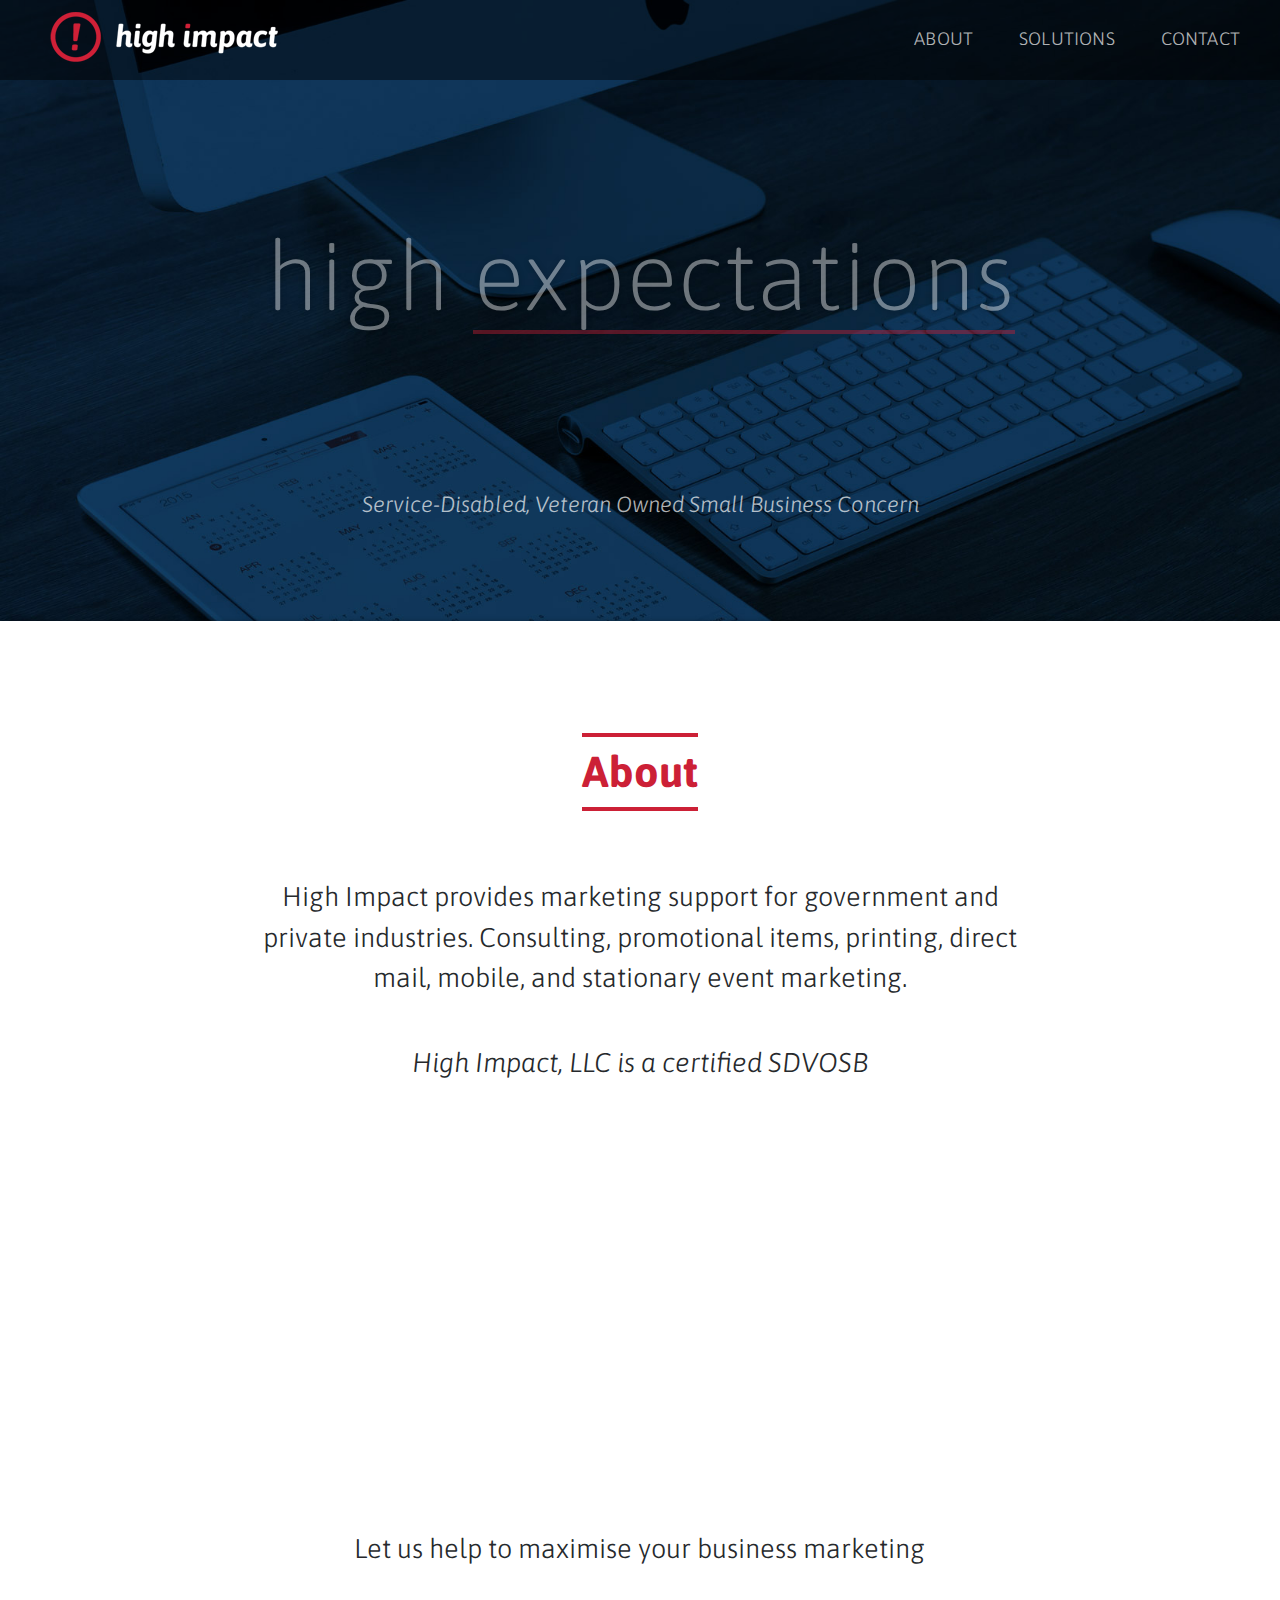
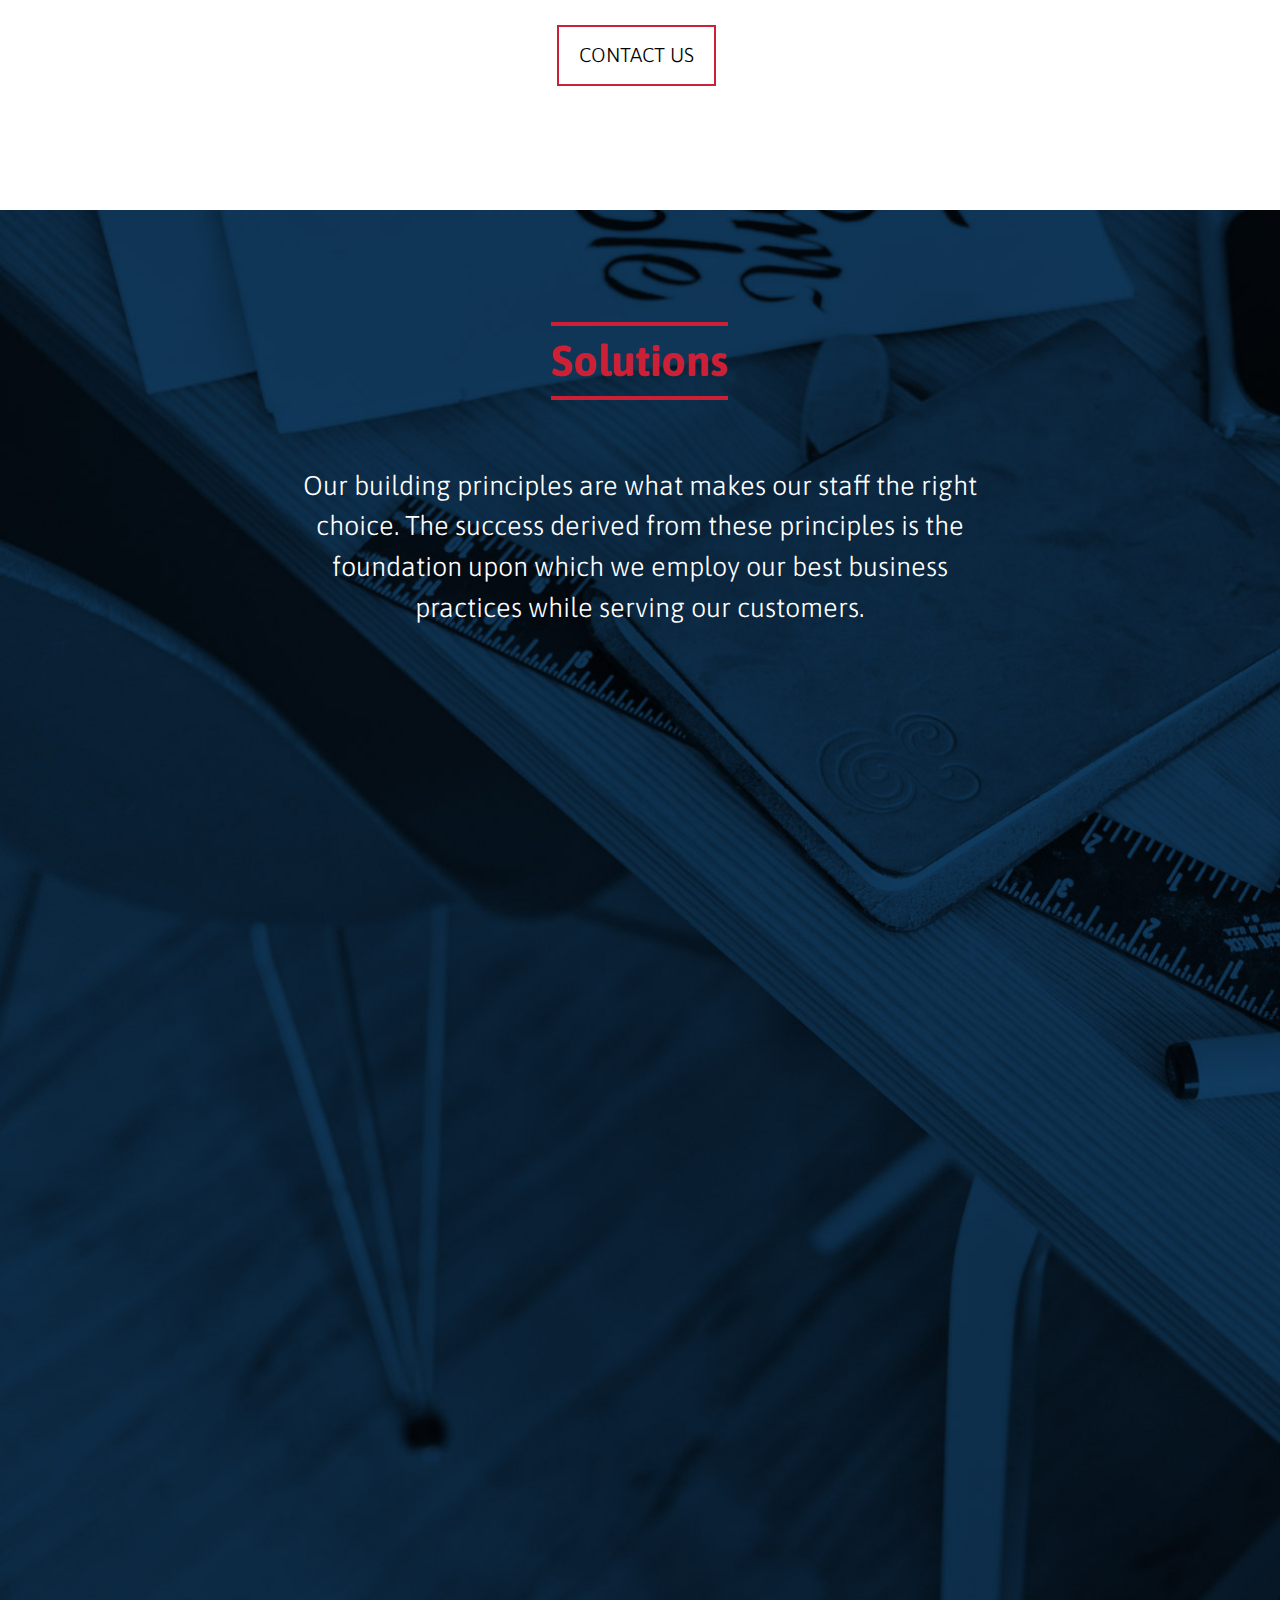
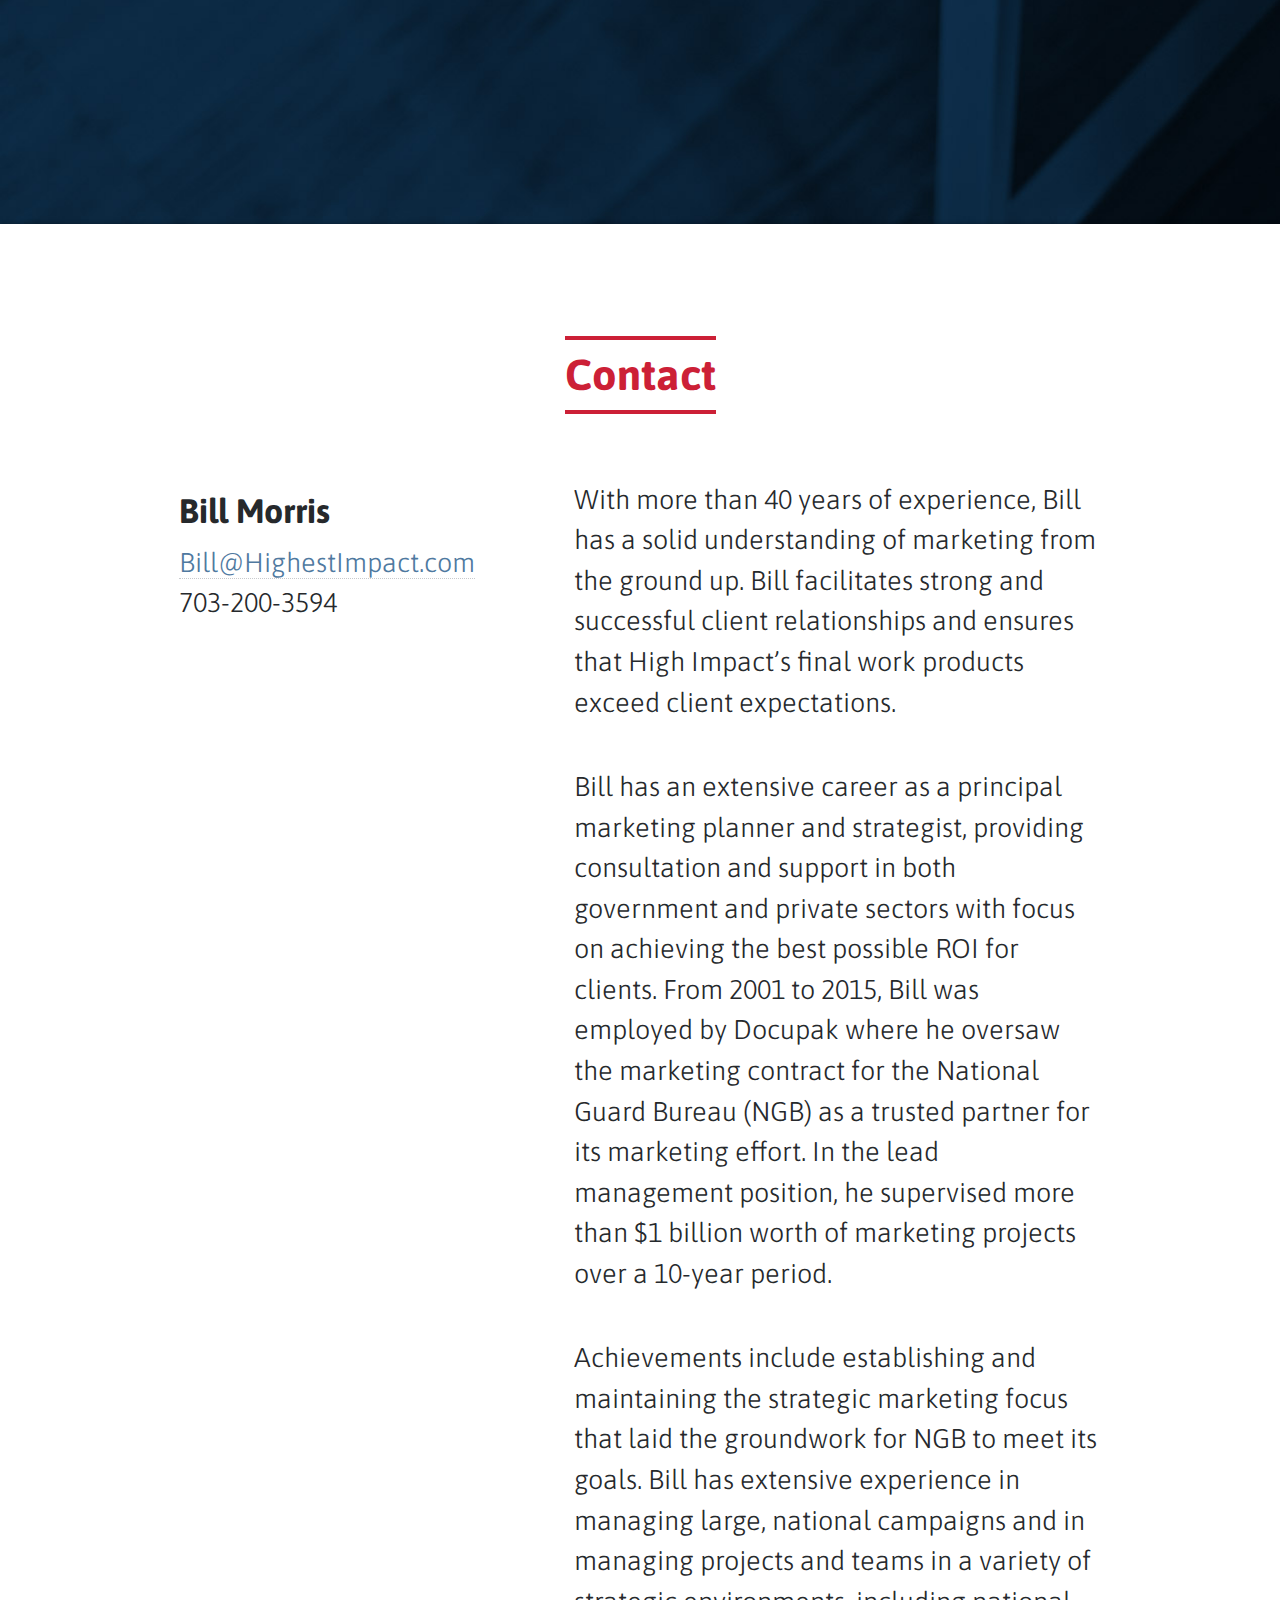
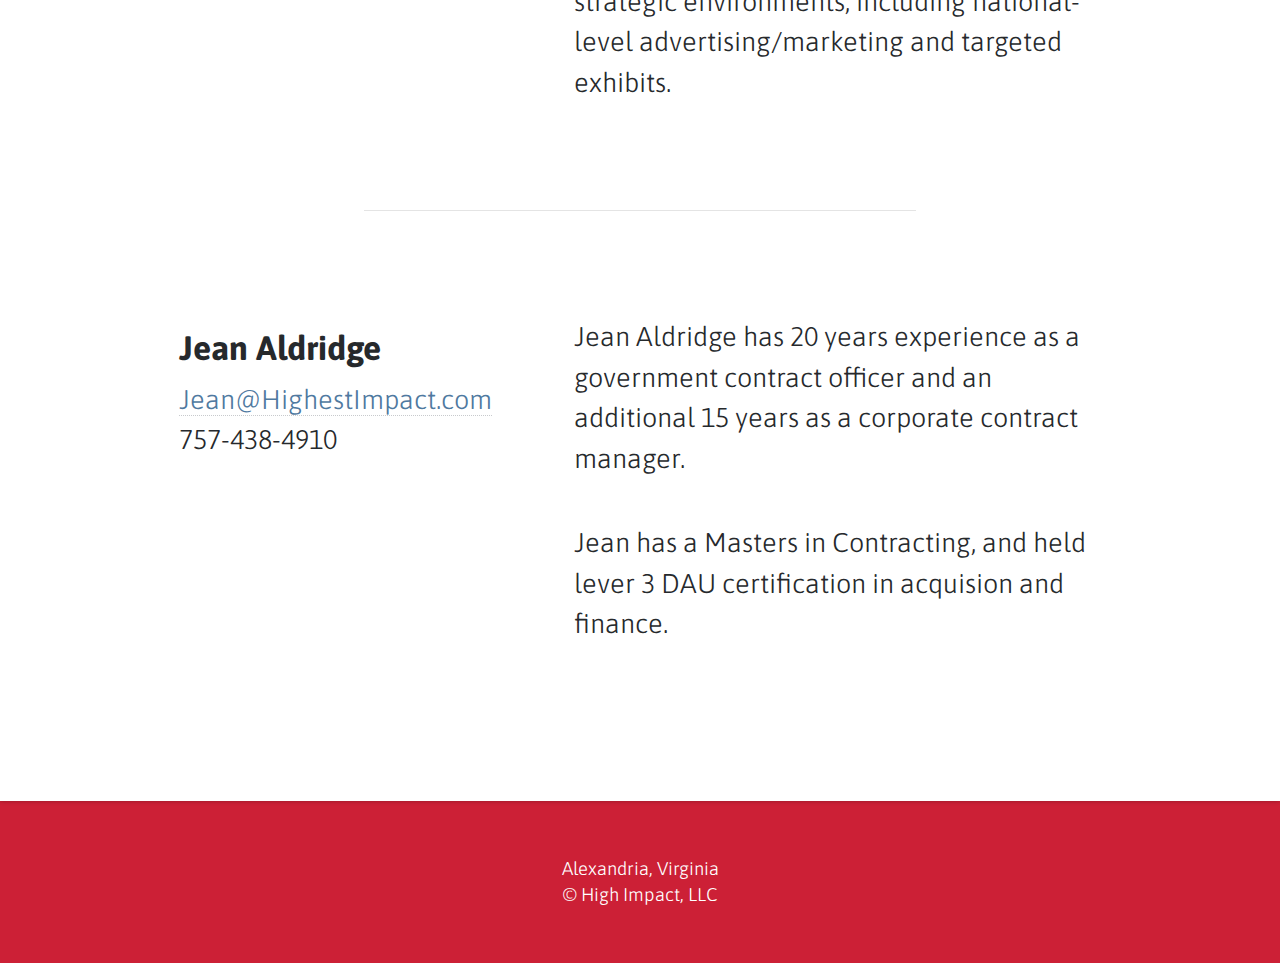
==== commit 7bc61e42: "style updated and fixes" ====
--- a/index.html
+++ b/index.html
@@ -63,6 +63,10 @@
 #section-solutions {color:#fff;background:#113d62;background-image: url("/images/solutions-bg.jpg");height:auto;background-size:cover;position:relative;}
 .quotes {display:none;width:100%;text-align:center;}
 .quotes span {border-bottom:4px solid #cc2036;}
+
+@media (max-width: 767px){
+.quotes span {display:block;}
+}
 </style>
 
 <section id="section-white">
--- a/css/site.css
+++ b/css/site.css
@@ -453,7 +453,7 @@
 @media (max-width: 990px) { header { background: #4F7FAB; border: 0; height: 60px; } }
 
 header #banner-wrap { max-width: 77em; margin: 0 auto; padding: 0 1em; position: relative; }
-@media (max-width: 990px) { header #banner-wrap { background: #000; width: 100%; position: fixed; display: block; height: 60px; } }
+@media (max-width: 990px) { header #banner-wrap { background: #000; width: 100%; position: absolute; display: block; height: 60px; } }
 
 header h1 { display: inline; }
 
@@ -461,7 +461,7 @@
 @media (max-width: 990px) { header h1 .logo-hi { left: 7px; background-size: 190px; } }
 
 header.fixed { position: fixed; background: #000000; border-bottom: 0; border-top: 0; height: 80px; }
-@media (max-width: 990px) { header.fixed { background: #4F7FAB; border: 0; position: absolute; top: 0; height: 60px; } }
+@media (max-width: 990px) { header.fixed { background: #4F7FAB; border: 0; position: fixed; top: 0; height: 60px; } }
 header.fixed.menu-visible { height: 370px; background: #f9f9f9; }
 header.fixed.menu-visible #nav-wrap > li > a { color: #1f2122; }
 header.fixed.menu-visible h1:after { color: #1f2122; }
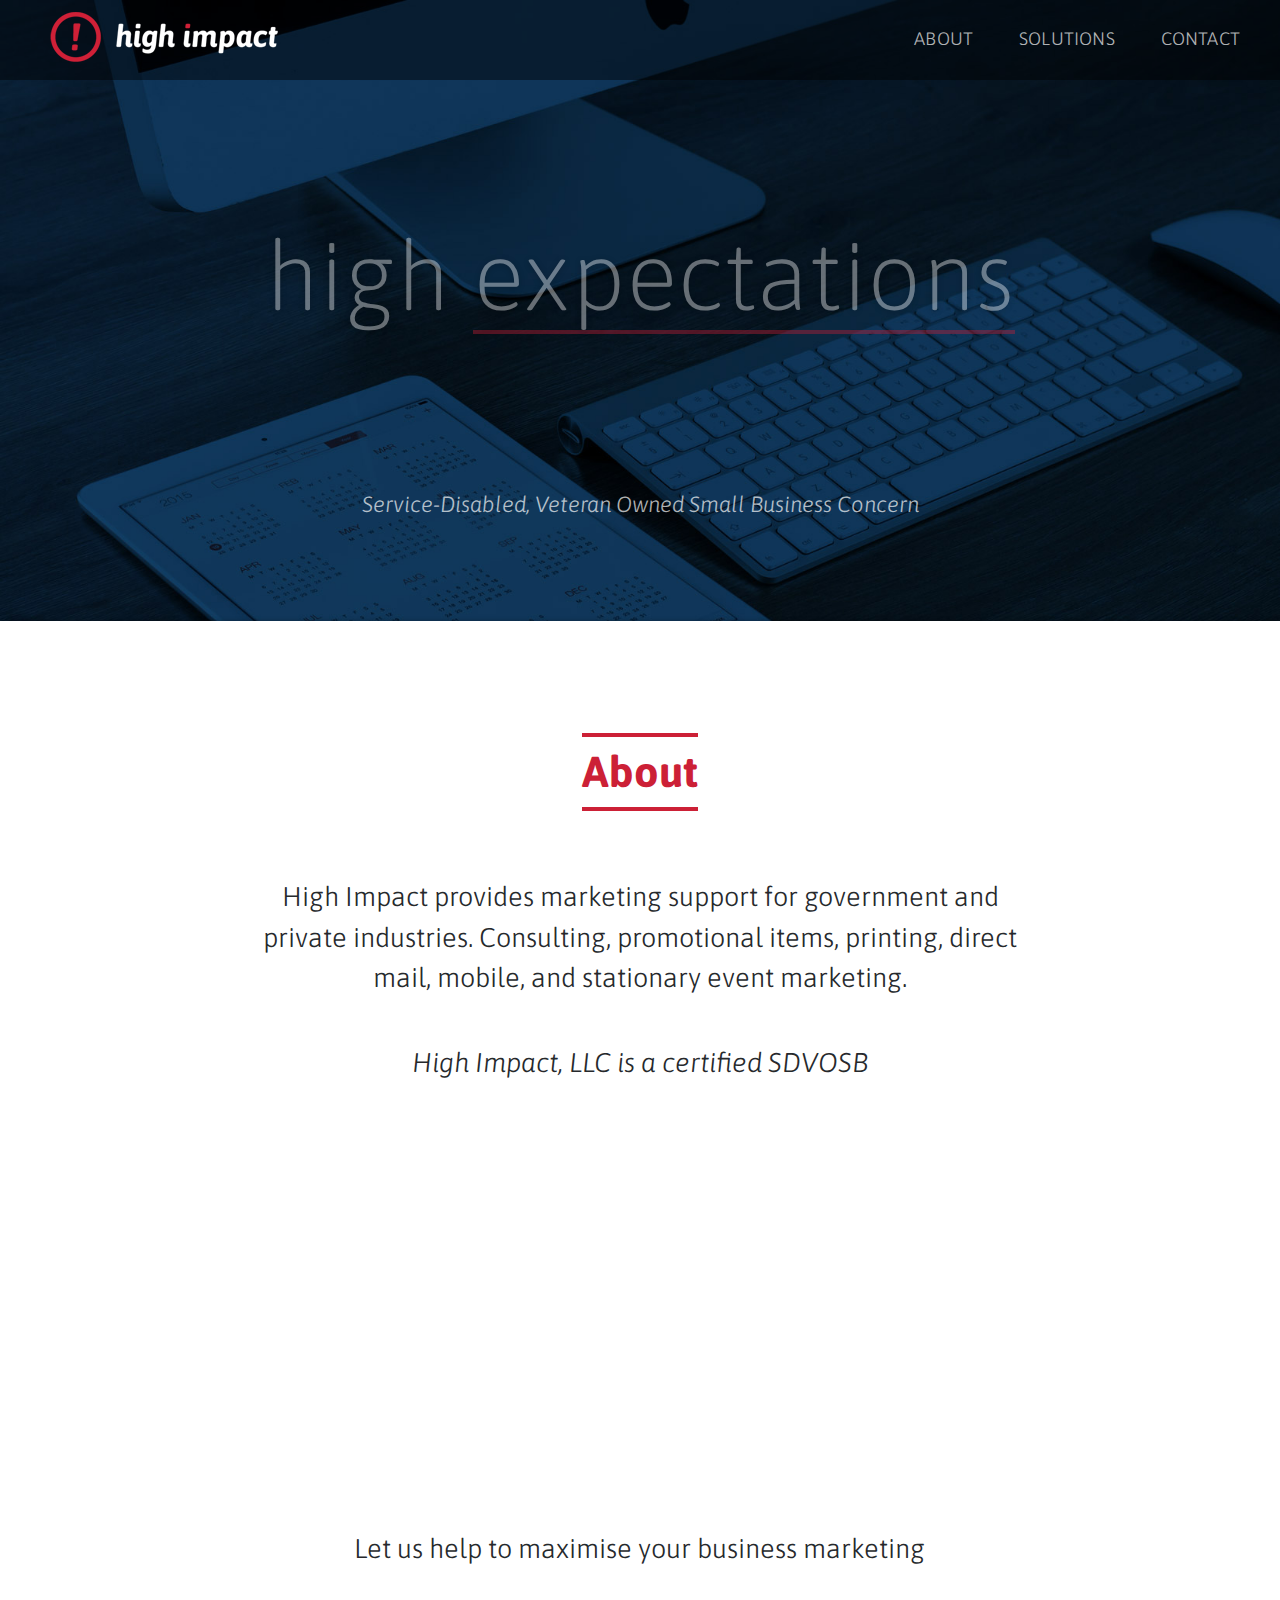
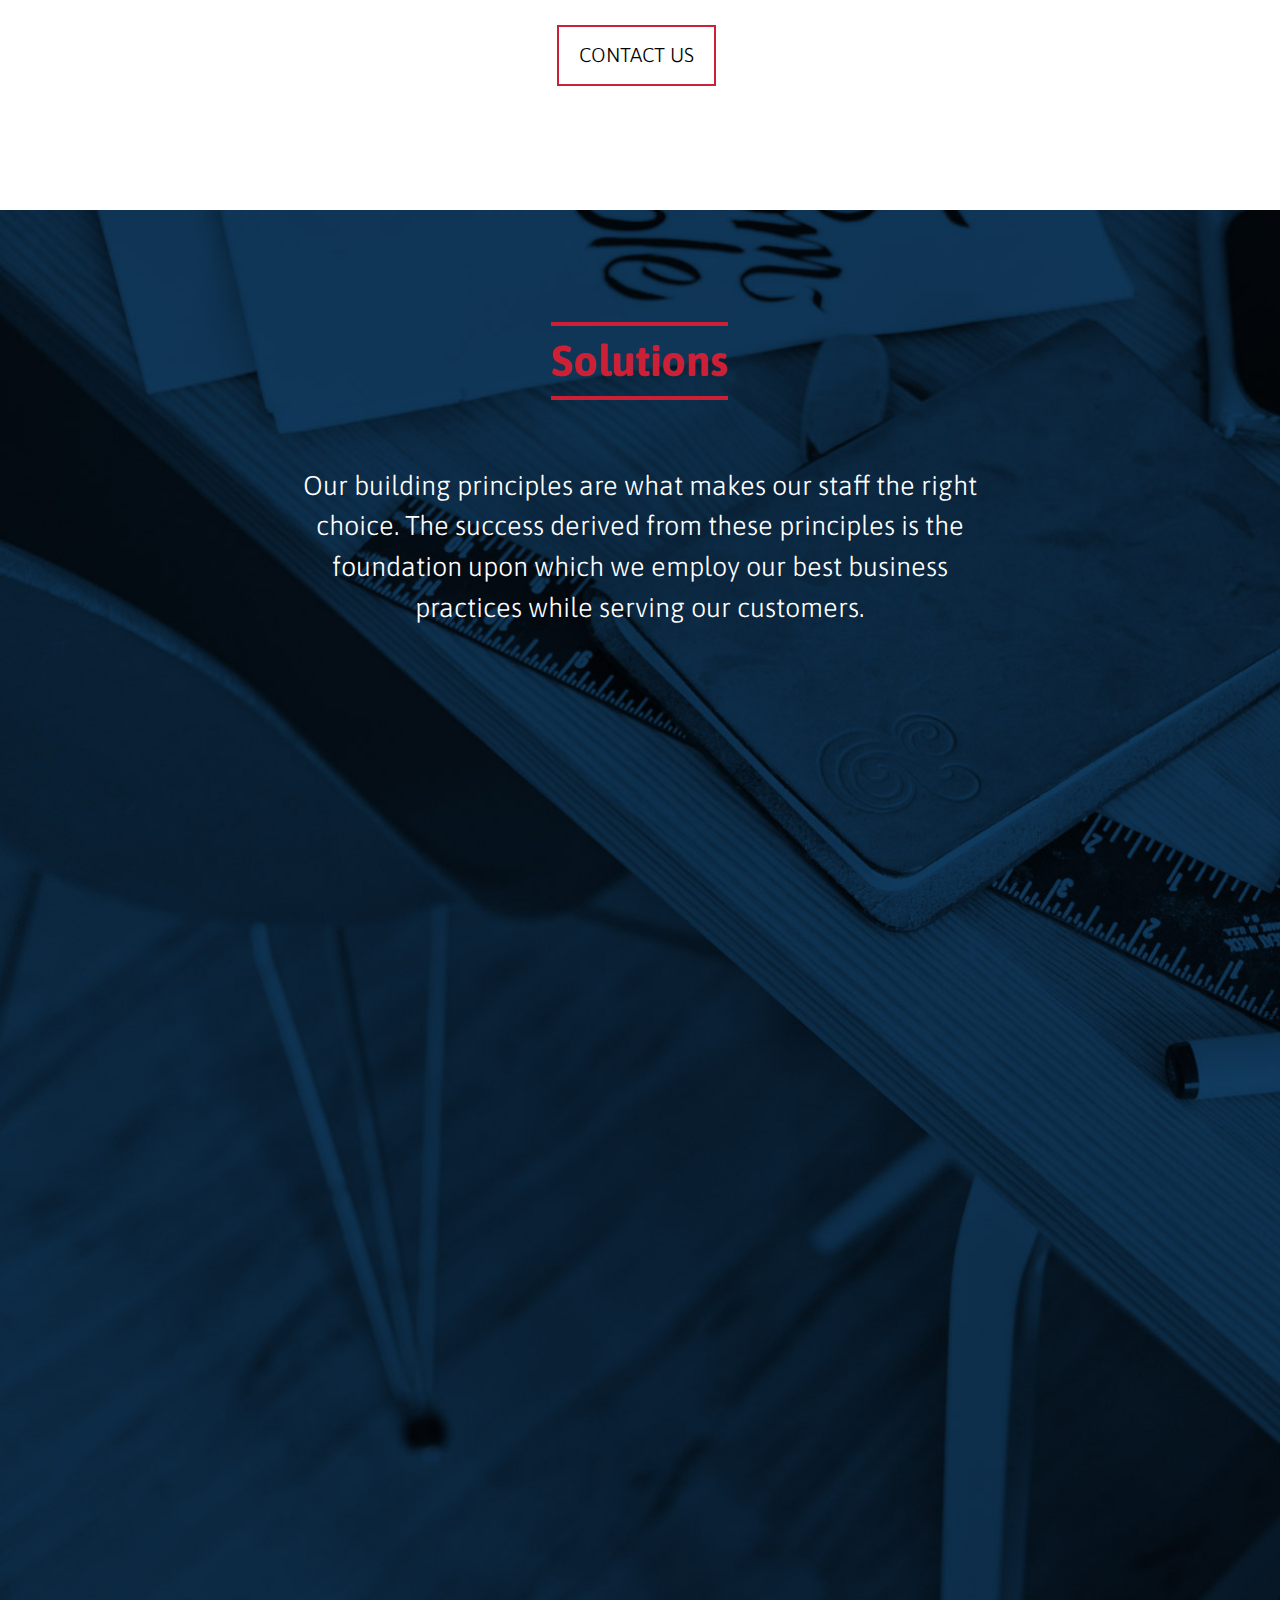
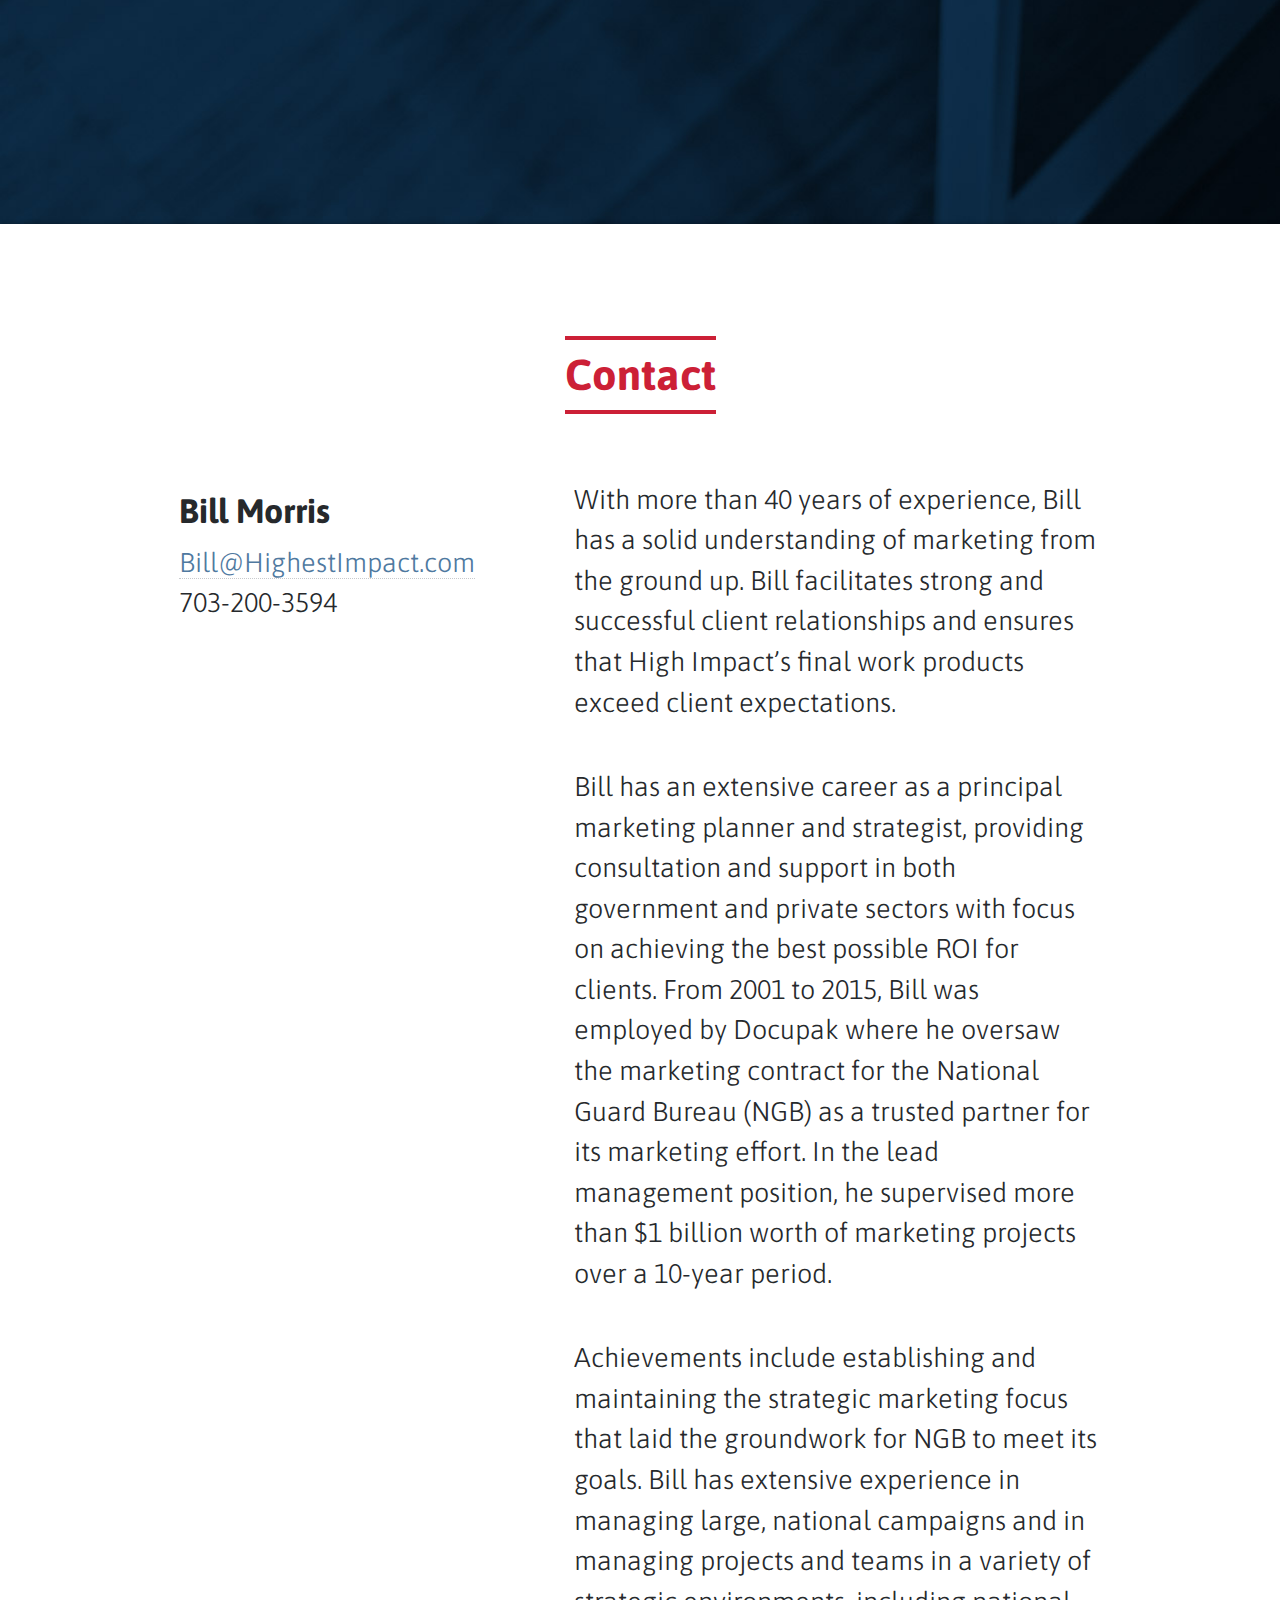
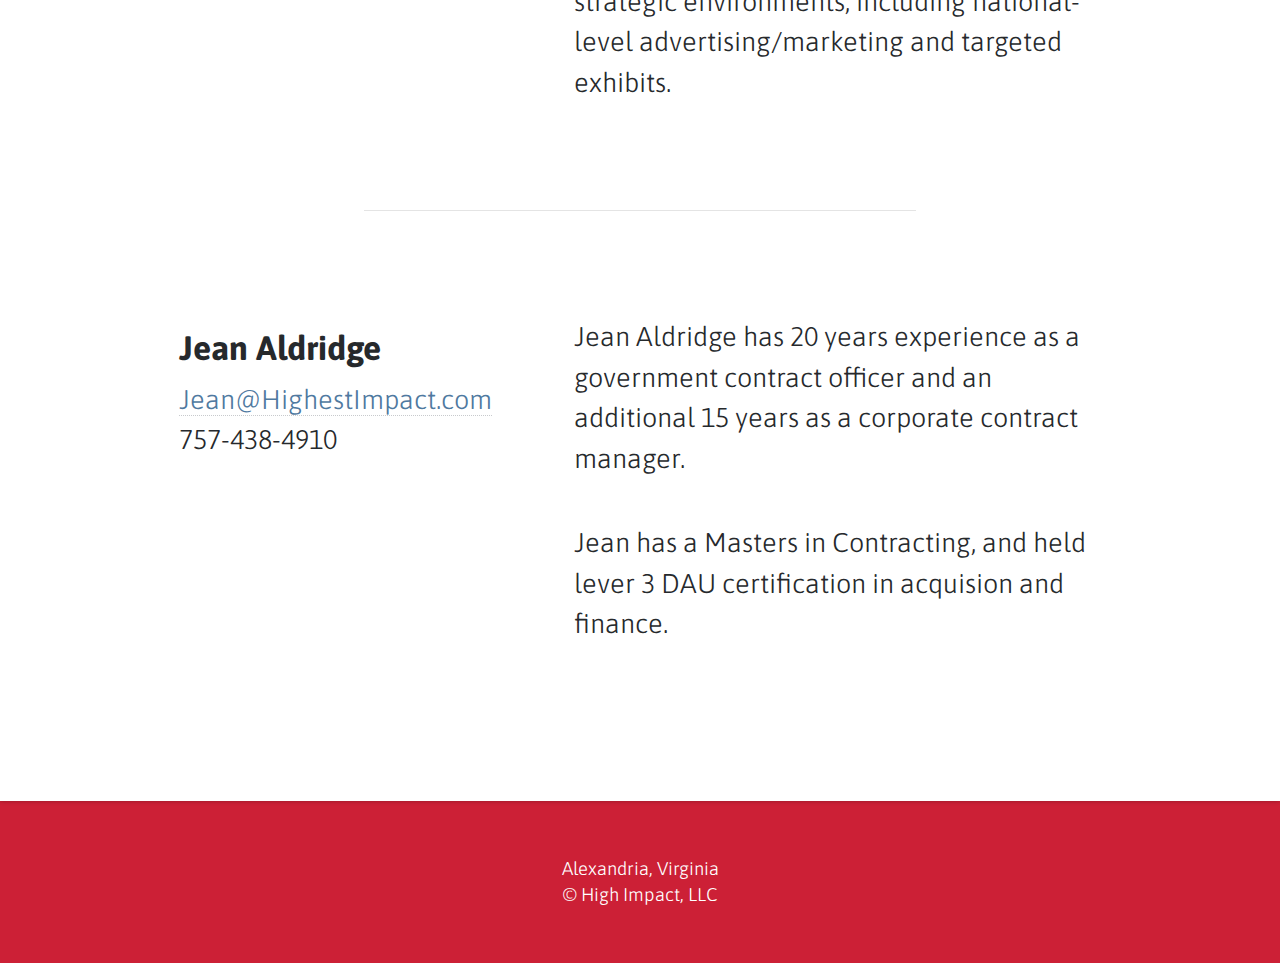
==== commit a2125729: "added favicons" ====
--- a/index.html
+++ b/index.html
@@ -12,6 +12,9 @@
 	<meta name="author" content="">
 	<meta name="viewport" content="width=device-width,initial-scale=1">
 
+	<link rel="icon" type="image/png" href="favicon-32x32.png" sizes="32x32" />
+	<link rel="icon" type="image/png" href="favicon-16x16.png" sizes="16x16" />
+
 	<link rel="stylesheet" href="css/site.css">
 	<link rel="stylesheet" href="http://maxcdn.bootstrapcdn.com/font-awesome/4.3.0/css/font-awesome.min.css">
 	<link href='http://fonts.googleapis.com/css?family=Asap:400,400italic,700,700italic' rel='stylesheet' type='text/css'>
@@ -19,6 +22,17 @@
    <!--[if lt IE 9]>
    <script type="text/javascript" src="http://html5shim.googlecode.com/svn/trunk/html5.js"></script>
    <![endif]-->
+
+   <script>
+	  (function(i,s,o,g,r,a,m){i['GoogleAnalyticsObject']=r;i[r]=i[r]||function(){
+	  (i[r].q=i[r].q||[]).push(arguments)},i[r].l=1*new Date();a=s.createElement(o),
+	  m=s.getElementsByTagName(o)[0];a.async=1;a.src=g;m.parentNode.insertBefore(a,m)
+	  })(window,document,'script','//www.google-analytics.com/analytics.js','ga');
+
+	  ga('create', 'UA-63690827-1', 'auto');
+	  ga('send', 'pageview');
+
+	</script>
    
 </head>
 
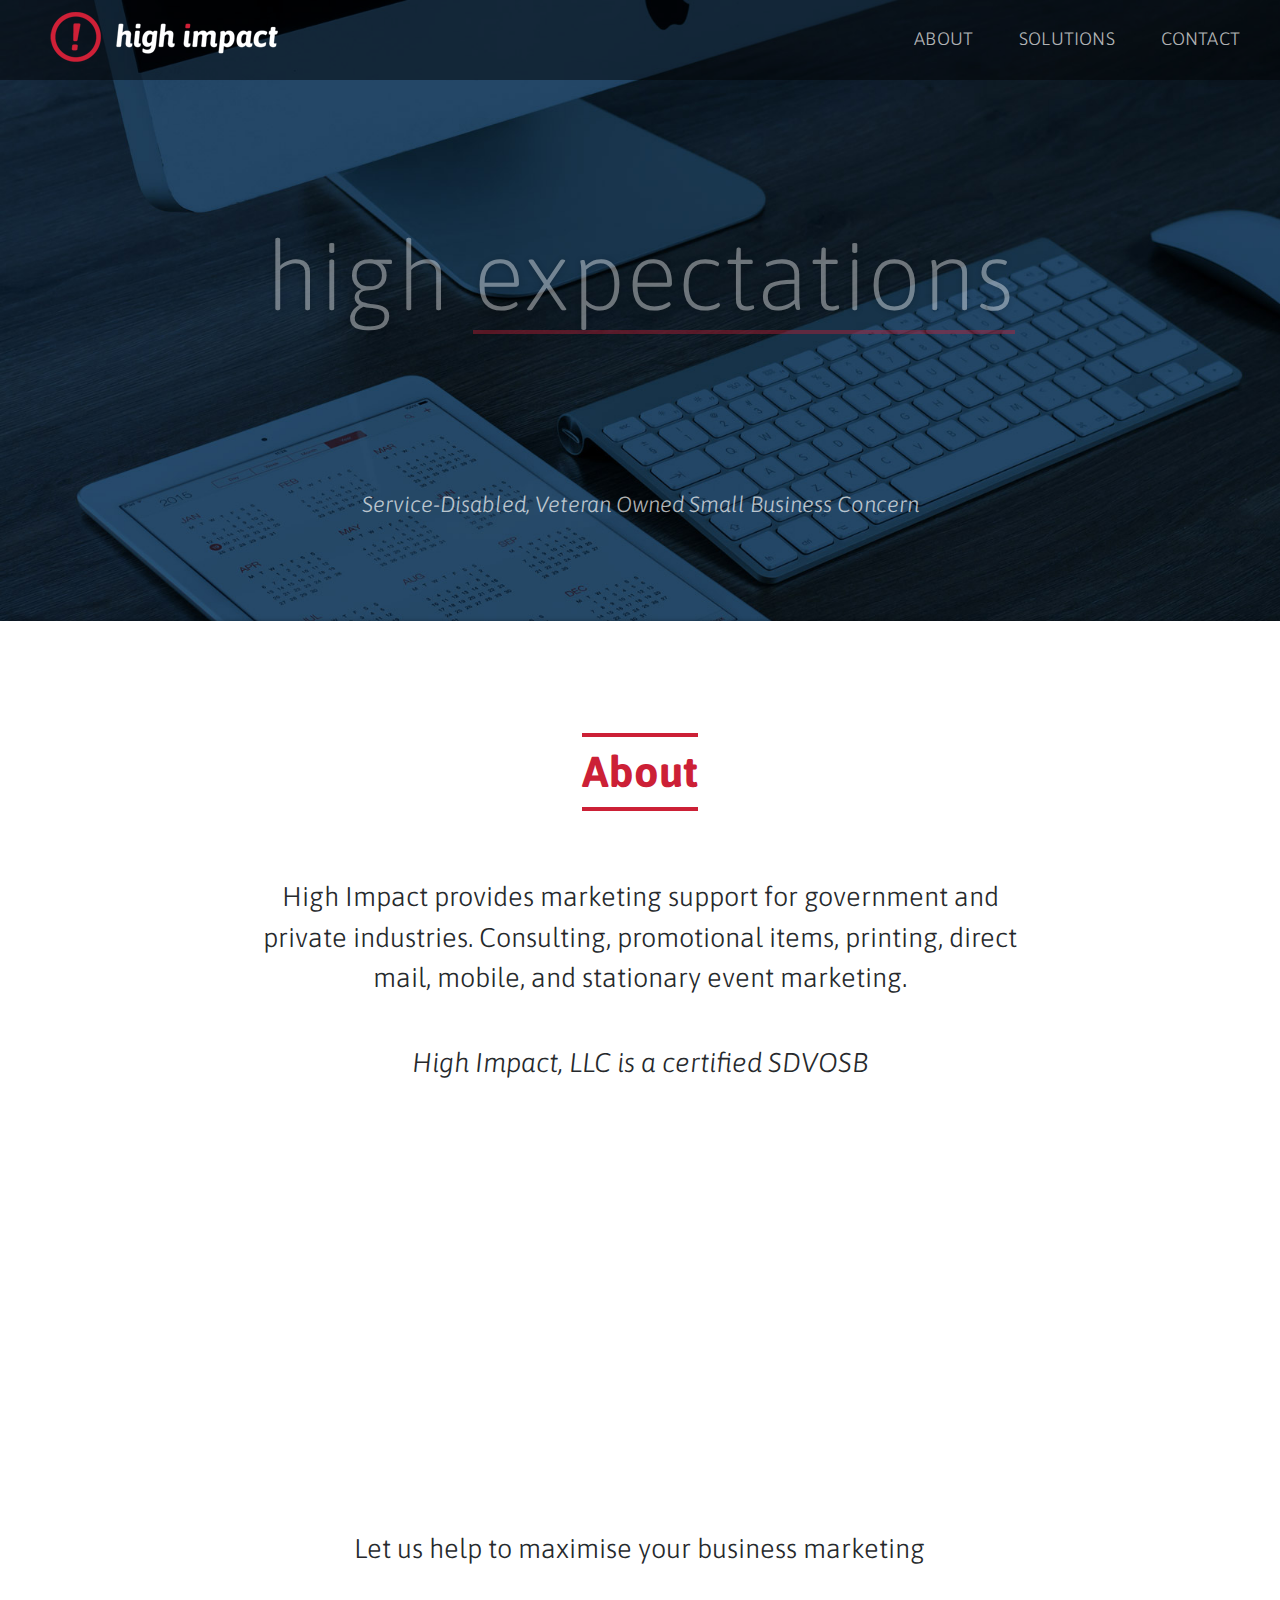
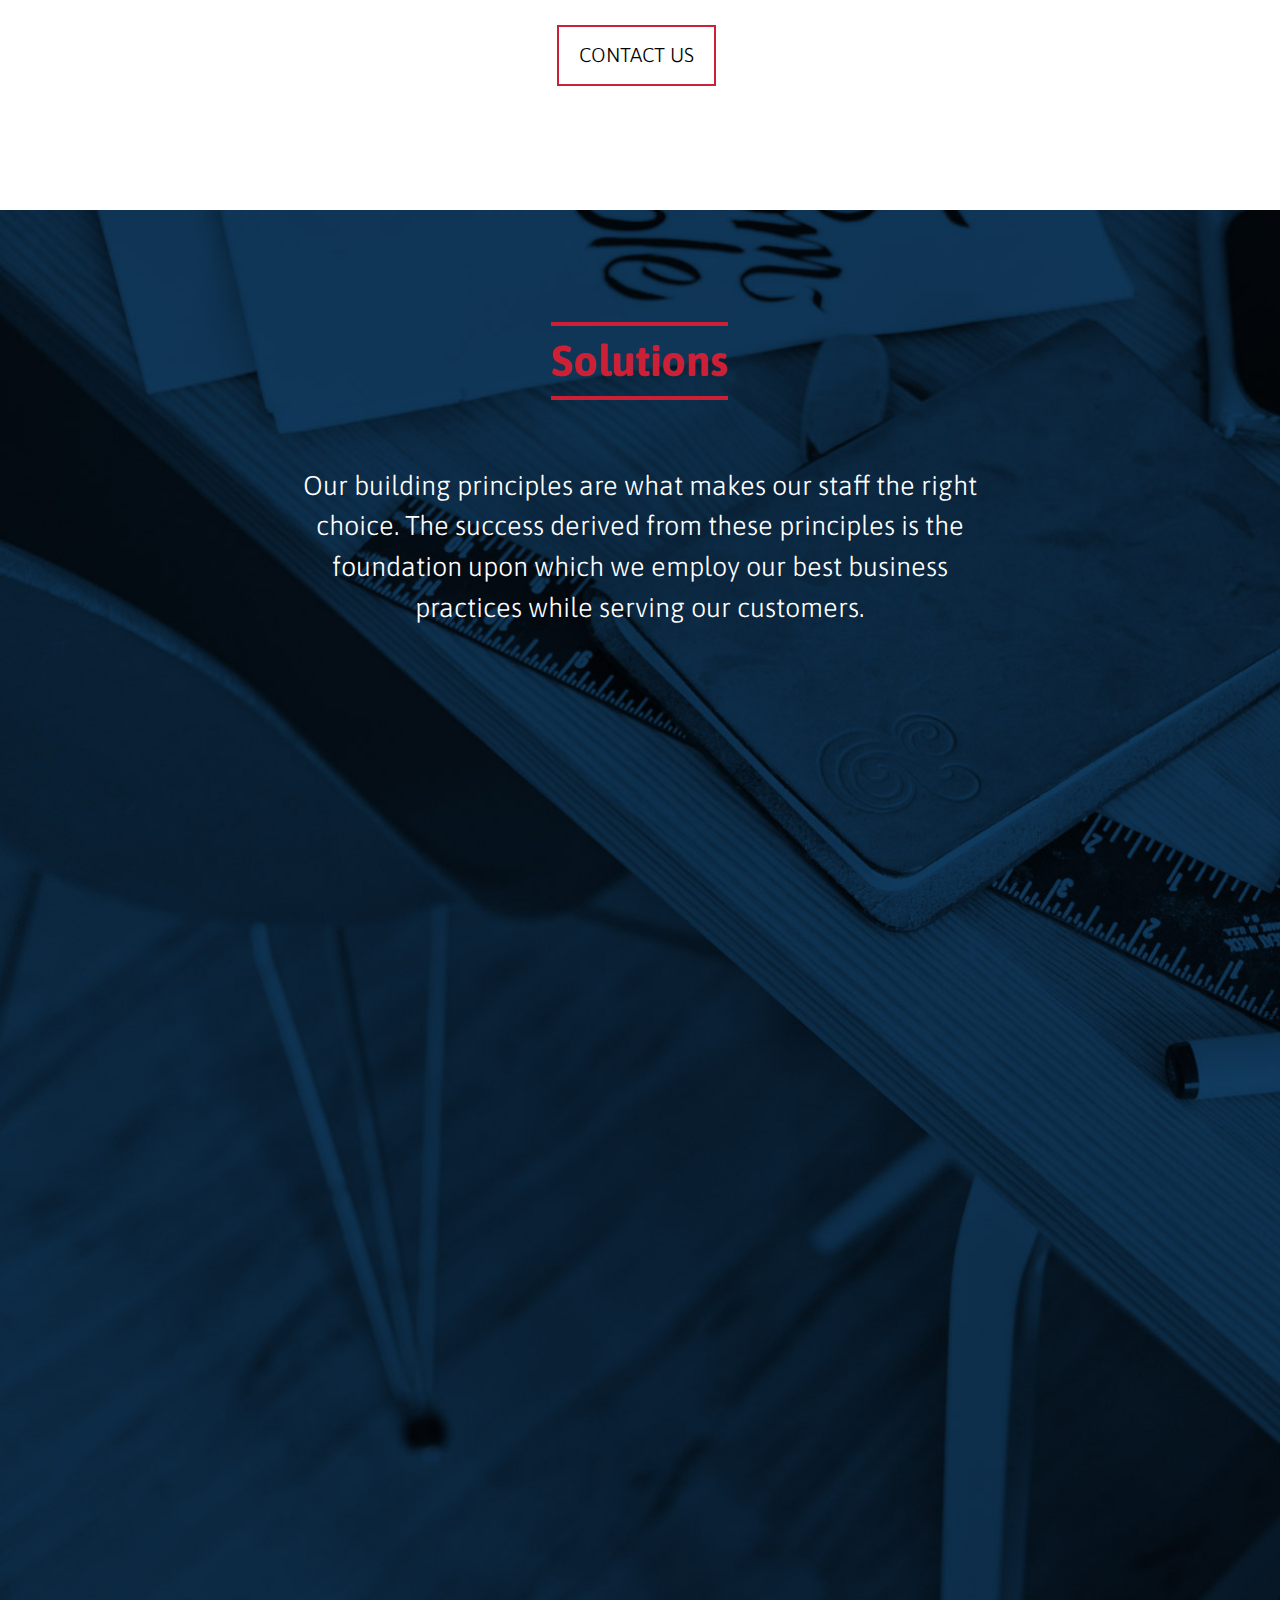
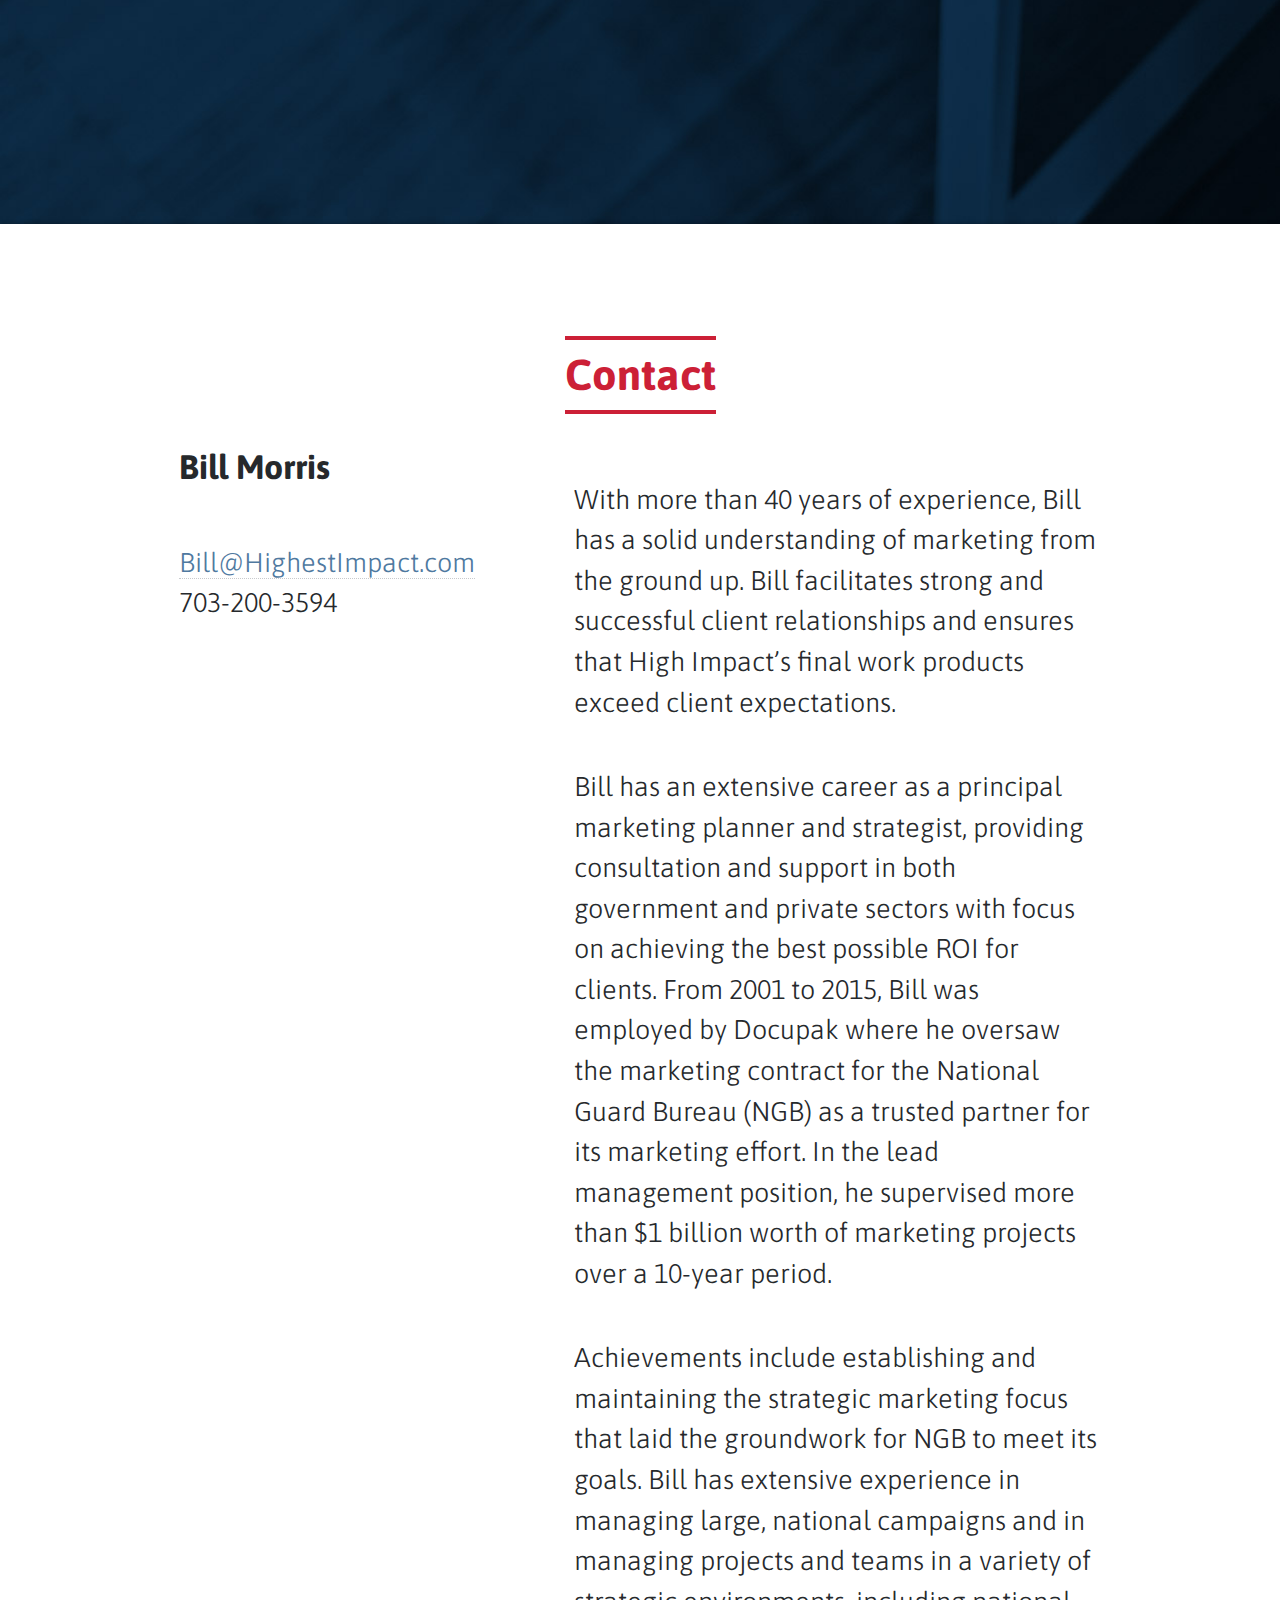
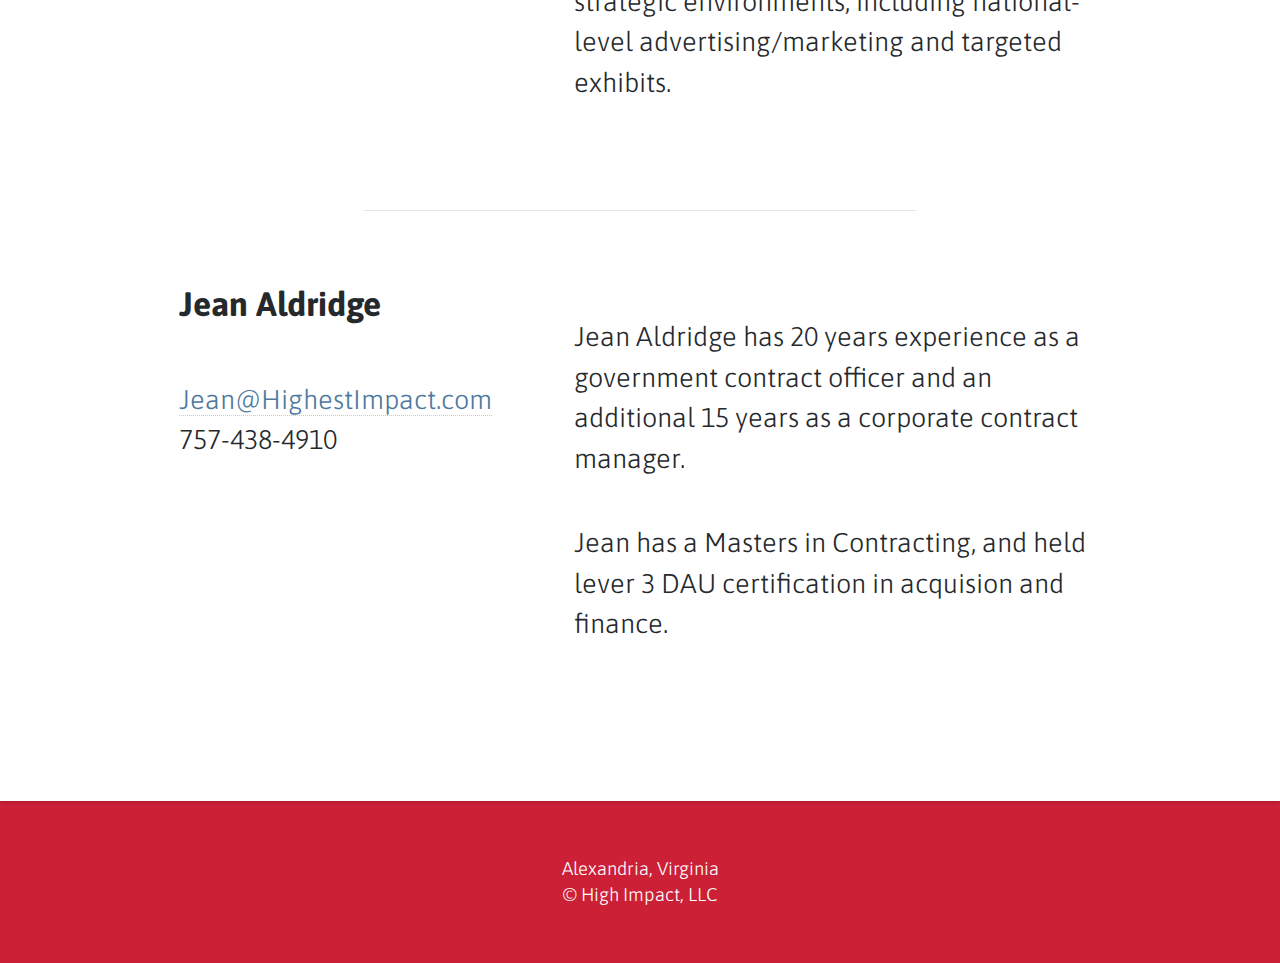
==== commit c32fa4e9: "fixed iPad font size layout issues" ====
--- a/index.html
+++ b/index.html
@@ -17,7 +17,7 @@
 
 	<link rel="stylesheet" href="css/site.css">
 	<link rel="stylesheet" href="http://maxcdn.bootstrapcdn.com/font-awesome/4.3.0/css/font-awesome.min.css">
-	<link href='http://fonts.googleapis.com/css?family=Asap:400,400italic,700,700italic' rel='stylesheet' type='text/css'>
+	<link rel='stylesheet' href='http://fonts.googleapis.com/css?family=Asap:400,400italic,700,700italic' type='text/css'>
 
    <!--[if lt IE 9]>
    <script type="text/javascript" src="http://html5shim.googlecode.com/svn/trunk/html5.js"></script>
@@ -71,14 +71,14 @@
 </section>
 
 <style>
-#homepage-header-image {background-image: url("/images/homepage-bg.jpg");height:auto;background-size:cover;position:relative;min-height: 370px;}
+#homepage-header-image {background-image: url("images/homepage-bg.jpg");height:auto;background-size:cover;position:relative;min-height: 370px;}
 .arrow-wrap.homepage {margin: 0 auto;position: absolute;left:0;right:0;top:auto;bottom:-2em;background:#c4634b;}
 .homepage .arrow {color:#fff;}
-#section-solutions {color:#fff;background:#113d62;background-image: url("/images/solutions-bg.jpg");height:auto;background-size:cover;position:relative;}
+#section-solutions {color:#fff;background:#113d62;background-image: url("images/solutions-bg.jpg");height:auto;background-size:cover;position:relative;}
 .quotes {display:none;width:100%;text-align:center;}
 .quotes span {border-bottom:4px solid #cc2036;}
 
-@media (max-width: 767px){
+@media (max-width: 768px){
 .quotes span {display:block;}
 }
 </style>
@@ -189,8 +189,8 @@
       </div>
       <div class="row">
          <div class="col-5">
-            <p><h3>Bill Morris</h3><br>
-            <a href='mailto:Bill@HighestImpact.com'>Bill@HighestImpact.com</a><br>
+            <h3>Bill Morris</h3>
+            <p><a href='mailto:Bill@HighestImpact.com'>Bill@HighestImpact.com</a><br>
             703-200-3594</p>
          </div>
          <div class="col-7">
@@ -205,8 +205,8 @@
 	  <hr class="grey">
       <div class="row">
          <div class="col-5">
-            <p><h3>Jean Aldridge</h3><br>
-            <a href='mailto:Jean@HighestImpact.com'>Jean@HighestImpact.com</a><br>
+            <h3>Jean Aldridge</h3>
+            <p><a href='mailto:Jean@HighestImpact.com'>Jean@HighestImpact.com</a><br>
             757-438-4910</p>
          </div>
          <div class="col-7">
